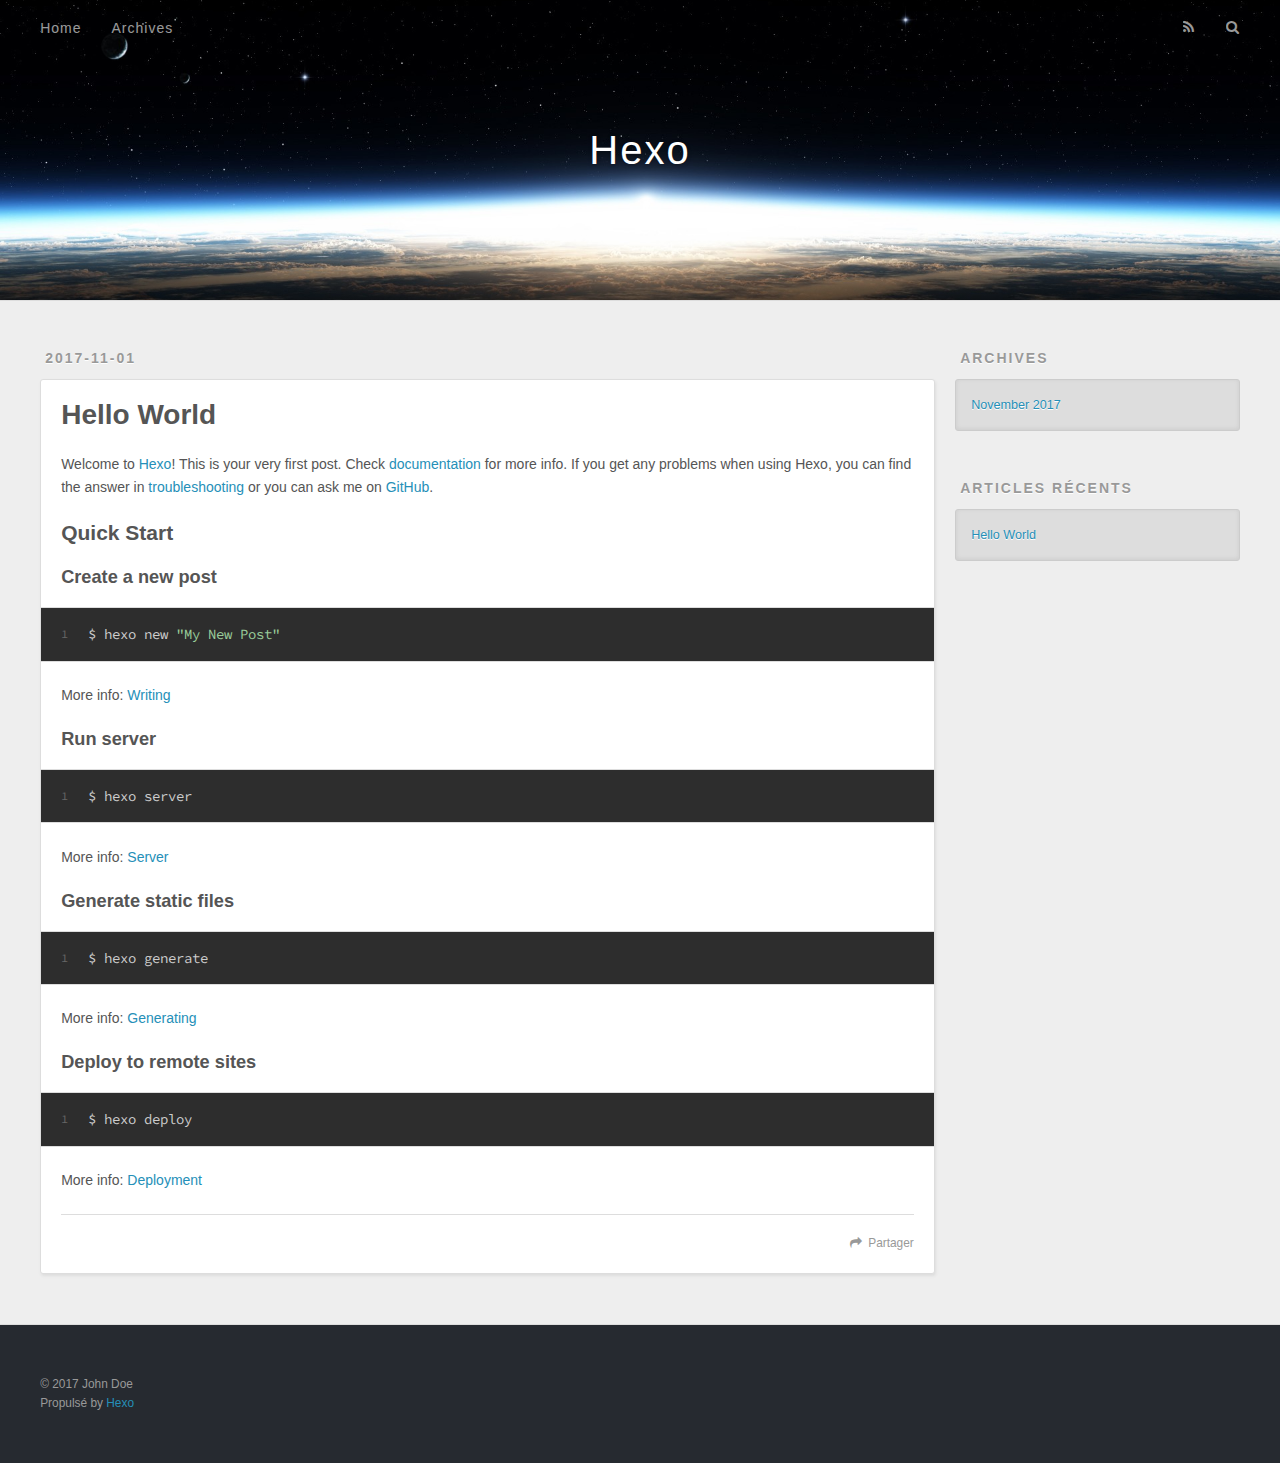
==== index.html @ 72b1c6d1 "Site updated: 2017-11-02 00:01:38" ====
<!DOCTYPE html>
<html>
<head>
  <meta charset="utf-8">
  
  <title>Hexo</title>
  <meta name="viewport" content="width=device-width, initial-scale=1, maximum-scale=1">
  <meta property="og:type" content="website">
<meta property="og:title" content="Hexo">
<meta property="og:url" content="http://yoursite.com/index.html">
<meta property="og:site_name" content="Hexo">
<meta name="twitter:card" content="summary">
<meta name="twitter:title" content="Hexo">
  
    <link rel="alternate" href="/atom.xml" title="Hexo" type="application/atom+xml">
  
  
    <link rel="icon" href="/favicon.png">
  
  
    <link href="//fonts.googleapis.com/css?family=Source+Code+Pro" rel="stylesheet" type="text/css">
  
  <link rel="stylesheet" href="/css/style.css">
  

</head>

<body>
  <div id="container">
    <div id="wrap">
      <header id="header">
  <div id="banner"></div>
  <div id="header-outer" class="outer">
    <div id="header-title" class="inner">
      <h1 id="logo-wrap">
        <a href="/" id="logo">Hexo</a>
      </h1>
      
    </div>
    <div id="header-inner" class="inner">
      <nav id="main-nav">
        <a id="main-nav-toggle" class="nav-icon"></a>
        
          <a class="main-nav-link" href="/">Home</a>
        
          <a class="main-nav-link" href="/archives">Archives</a>
        
      </nav>
      <nav id="sub-nav">
        
          <a id="nav-rss-link" class="nav-icon" href="/atom.xml" title="Flux RSS"></a>
        
        <a id="nav-search-btn" class="nav-icon" title="Rechercher"></a>
      </nav>
      <div id="search-form-wrap">
        <form action="//google.com/search" method="get" accept-charset="UTF-8" class="search-form"><input type="search" name="q" class="search-form-input" placeholder="Search"><button type="submit" class="search-form-submit">&#xF002;</button><input type="hidden" name="sitesearch" value="http://yoursite.com"></form>
      </div>
    </div>
  </div>
</header>
      <div class="outer">
        <section id="main">
  
    <article id="post-hello-world" class="article article-type-post" itemscope itemprop="blogPost">
  <div class="article-meta">
    <a href="/2017/11/01/hello-world/" class="article-date">
  <time datetime="2017-11-01T15:19:14.673Z" itemprop="datePublished">2017-11-01</time>
</a>
    
  </div>
  <div class="article-inner">
    
    
      <header class="article-header">
        
  
    <h1 itemprop="name">
      <a class="article-title" href="/2017/11/01/hello-world/">Hello World</a>
    </h1>
  

      </header>
    
    <div class="article-entry" itemprop="articleBody">
      
        <p>Welcome to <a href="https://hexo.io/" target="_blank" rel="external">Hexo</a>! This is your very first post. Check <a href="https://hexo.io/docs/" target="_blank" rel="external">documentation</a> for more info. If you get any problems when using Hexo, you can find the answer in <a href="https://hexo.io/docs/troubleshooting.html" target="_blank" rel="external">troubleshooting</a> or you can ask me on <a href="https://github.com/hexojs/hexo/issues" target="_blank" rel="external">GitHub</a>.</p>
<h2 id="Quick-Start"><a href="#Quick-Start" class="headerlink" title="Quick Start"></a>Quick Start</h2><h3 id="Create-a-new-post"><a href="#Create-a-new-post" class="headerlink" title="Create a new post"></a>Create a new post</h3><figure class="highlight bash"><table><tr><td class="gutter"><pre><div class="line">1</div></pre></td><td class="code"><pre><div class="line">$ hexo new <span class="string">"My New Post"</span></div></pre></td></tr></table></figure>
<p>More info: <a href="https://hexo.io/docs/writing.html" target="_blank" rel="external">Writing</a></p>
<h3 id="Run-server"><a href="#Run-server" class="headerlink" title="Run server"></a>Run server</h3><figure class="highlight bash"><table><tr><td class="gutter"><pre><div class="line">1</div></pre></td><td class="code"><pre><div class="line">$ hexo server</div></pre></td></tr></table></figure>
<p>More info: <a href="https://hexo.io/docs/server.html" target="_blank" rel="external">Server</a></p>
<h3 id="Generate-static-files"><a href="#Generate-static-files" class="headerlink" title="Generate static files"></a>Generate static files</h3><figure class="highlight bash"><table><tr><td class="gutter"><pre><div class="line">1</div></pre></td><td class="code"><pre><div class="line">$ hexo generate</div></pre></td></tr></table></figure>
<p>More info: <a href="https://hexo.io/docs/generating.html" target="_blank" rel="external">Generating</a></p>
<h3 id="Deploy-to-remote-sites"><a href="#Deploy-to-remote-sites" class="headerlink" title="Deploy to remote sites"></a>Deploy to remote sites</h3><figure class="highlight bash"><table><tr><td class="gutter"><pre><div class="line">1</div></pre></td><td class="code"><pre><div class="line">$ hexo deploy</div></pre></td></tr></table></figure>
<p>More info: <a href="https://hexo.io/docs/deployment.html" target="_blank" rel="external">Deployment</a></p>

      
    </div>
    <footer class="article-footer">
      <a data-url="http://yoursite.com/2017/11/01/hello-world/" data-id="cj9h86nfv0000ukm40b9js5mw" class="article-share-link">Partager</a>
      
      
    </footer>
  </div>
  
</article>


  

</section>
        
          <aside id="sidebar">
  
    

  
    

  
    
  
    
  <div class="widget-wrap">
    <h3 class="widget-title">Archives</h3>
    <div class="widget">
      <ul class="archive-list"><li class="archive-list-item"><a class="archive-list-link" href="/archives/2017/11/">November 2017</a></li></ul>
    </div>
  </div>


  
    
  <div class="widget-wrap">
    <h3 class="widget-title">Articles récents</h3>
    <div class="widget">
      <ul>
        
          <li>
            <a href="/2017/11/01/hello-world/">Hello World</a>
          </li>
        
      </ul>
    </div>
  </div>

  
</aside>
        
      </div>
      <footer id="footer">
  
  <div class="outer">
    <div id="footer-info" class="inner">
      &copy; 2017 John Doe<br>
      Propulsé by <a href="http://hexo.io/" target="_blank">Hexo</a>
    </div>
  </div>
</footer>
    </div>
    <nav id="mobile-nav">
  
    <a href="/" class="mobile-nav-link">Home</a>
  
    <a href="/archives" class="mobile-nav-link">Archives</a>
  
</nav>
    

<script src="//ajax.googleapis.com/ajax/libs/jquery/2.0.3/jquery.min.js"></script>


  <link rel="stylesheet" href="/fancybox/jquery.fancybox.css">
  <script src="/fancybox/jquery.fancybox.pack.js"></script>


<script src="/js/script.js"></script>

  </div>
</body>
</html>
---- css/style.css ----
body {
  width: 100%;
}
body:before,
body:after {
  content: "";
  display: table;
}
body:after {
  clear: both;
}
html,
body,
div,
span,
applet,
object,
iframe,
h1,
h2,
h3,
h4,
h5,
h6,
p,
blockquote,
pre,
a,
abbr,
acronym,
address,
big,
cite,
code,
del,
dfn,
em,
img,
ins,
kbd,
q,
s,
samp,
small,
strike,
strong,
sub,
sup,
tt,
var,
dl,
dt,
dd,
ol,
ul,
li,
fieldset,
form,
label,
legend,
table,
caption,
tbody,
tfoot,
thead,
tr,
th,
td {
  margin: 0;
  padding: 0;
  border: 0;
  outline: 0;
  font-weight: inherit;
  font-style: inherit;
  font-family: inherit;
  font-size: 100%;
  vertical-align: baseline;
}
body {
  line-height: 1;
  color: #000;
  background: #fff;
}
ol,
ul {
  list-style: none;
}
table {
  border-collapse: separate;
  border-spacing: 0;
  vertical-align: middle;
}
caption,
th,
td {
  text-align: left;
  font-weight: normal;
  vertical-align: middle;
}
a img {
  border: none;
}
input,
button {
  margin: 0;
  padding: 0;
}
input::-moz-focus-inner,
button::-moz-focus-inner {
  border: 0;
  padding: 0;
}
@font-face {
  font-family: FontAwesome;
  font-style: normal;
  font-weight: normal;
  src: url("fonts/fontawesome-webfont.eot?v=#4.0.3");
  src: url("fonts/fontawesome-webfont.eot?#iefix&v=#4.0.3") format("embedded-opentype"), url("fonts/fontawesome-webfont.woff?v=#4.0.3") format("woff"), url("fonts/fontawesome-webfont.ttf?v=#4.0.3") format("truetype"), url("fonts/fontawesome-webfont.svg#fontawesomeregular?v=#4.0.3") format("svg");
}
html,
body,
#container {
  height: 100%;
}
body {
  background: #eee;
  font: 14px "Helvetica Neue", Helvetica, Arial, sans-serif;
  -webkit-text-size-adjust: 100%;
}
.outer {
  max-width: 1220px;
  margin: 0 auto;
  padding: 0 20px;
}
.outer:before,
.outer:after {
  content: "";
  display: table;
}
.outer:after {
  clear: both;
}
.inner {
  display: inline;
  float: left;
  width: 98.33333333333333%;
  margin: 0 0.833333333333333%;
}
.left,
.alignleft {
  float: left;
}
.right,
.alignright {
  float: right;
}
.clear {
  clear: both;
}
#container {
  position: relative;
}
.mobile-nav-on {
  overflow: hidden;
}
#wrap {
  height: 100%;
  width: 100%;
  position: absolute;
  top: 0;
  left: 0;
  -webkit-transition: 0.2s ease-out;
  -moz-transition: 0.2s ease-out;
  -ms-transition: 0.2s ease-out;
  transition: 0.2s ease-out;
  z-index: 1;
  background: #eee;
}
.mobile-nav-on #wrap {
  left: 280px;
}
@media screen and (min-width: 768px) {
  #main {
    display: inline;
    float: left;
    width: 73.33333333333333%;
    margin: 0 0.833333333333333%;
  }
}
.article-date,
.article-category-link,
.archive-year,
.widget-title {
  text-decoration: none;
  text-transform: uppercase;
  letter-spacing: 2px;
  color: #999;
  margin-bottom: 1em;
  margin-left: 5px;
  line-height: 1em;
  text-shadow: 0 1px #fff;
  font-weight: bold;
}
.article-inner,
.archive-article-inner {
  background: #fff;
  -webkit-box-shadow: 1px 2px 3px #ddd;
  box-shadow: 1px 2px 3px #ddd;
  border: 1px solid #ddd;
  border-radius: 3px;
}
.article-entry h1,
.widget h1 {
  font-size: 2em;
}
.article-entry h2,
.widget h2 {
  font-size: 1.5em;
}
.article-entry h3,
.widget h3 {
  font-size: 1.3em;
}
.article-entry h4,
.widget h4 {
  font-size: 1.2em;
}
.article-entry h5,
.widget h5 {
  font-size: 1em;
}
.article-entry h6,
.widget h6 {
  font-size: 1em;
  color: #999;
}
.article-entry hr,
.widget hr {
  border: 1px dashed #ddd;
}
.article-entry strong,
.widget strong {
  font-weight: bold;
}
.article-entry em,
.widget em,
.article-entry cite,
.widget cite {
  font-style: italic;
}
.article-entry sup,
.widget sup,
.article-entry sub,
.widget sub {
  font-size: 0.75em;
  line-height: 0;
  position: relative;
  vertical-align: baseline;
}
.article-entry sup,
.widget sup {
  top: -0.5em;
}
.article-entry sub,
.widget sub {
  bottom: -0.2em;
}
.article-entry small,
.widget small {
  font-size: 0.85em;
}
.article-entry acronym,
.widget acronym,
.article-entry abbr,
.widget abbr {
  border-bottom: 1px dotted;
}
.article-entry ul,
.widget ul,
.article-entry ol,
.widget ol,
.article-entry dl,
.widget dl {
  margin: 0 20px;
  line-height: 1.6em;
}
.article-entry ul ul,
.widget ul ul,
.article-entry ol ul,
.widget ol ul,
.article-entry ul ol,
.widget ul ol,
.article-entry ol ol,
.widget ol ol {
  margin-top: 0;
  margin-bottom: 0;
}
.article-entry ul,
.widget ul {
  list-style: disc;
}
.article-entry ol,
.widget ol {
  list-style: decimal;
}
.article-entry dt,
.widget dt {
  font-weight: bold;
}
#header {
  height: 300px;
  position: relative;
  border-bottom: 1px solid #ddd;
}
#header:before,
#header:after {
  content: "";
  position: absolute;
  left: 0;
  right: 0;
  height: 40px;
}
#header:before {
  top: 0;
  background: -webkit-linear-gradient(rgba(0,0,0,0.2), transparent);
  background: -moz-linear-gradient(rgba(0,0,0,0.2), transparent);
  background: -ms-linear-gradient(rgba(0,0,0,0.2), transparent);
  background: linear-gradient(rgba(0,0,0,0.2), transparent);
}
#header:after {
  bottom: 0;
  background: -webkit-linear-gradient(transparent, rgba(0,0,0,0.2));
  background: -moz-linear-gradient(transparent, rgba(0,0,0,0.2));
  background: -ms-linear-gradient(transparent, rgba(0,0,0,0.2));
  background: linear-gradient(transparent, rgba(0,0,0,0.2));
}
#header-outer {
  height: 100%;
  position: relative;
}
#header-inner {
  position: relative;
  overflow: hidden;
}
#banner {
  position: absolute;
  top: 0;
  left: 0;
  width: 100%;
  height: 100%;
  background: url("images/banner.jpg") center #000;
  -webkit-background-size: cover;
  -moz-background-size: cover;
  background-size: cover;
  z-index: -1;
}
#header-title {
  text-align: center;
  height: 40px;
  position: absolute;
  top: 50%;
  left: 0;
  margin-top: -20px;
}
#logo,
#subtitle {
  text-decoration: none;
  color: #fff;
  font-weight: 300;
  text-shadow: 0 1px 4px rgba(0,0,0,0.3);
}
#logo {
  font-size: 40px;
  line-height: 40px;
  letter-spacing: 2px;
}
#subtitle {
  font-size: 16px;
  line-height: 16px;
  letter-spacing: 1px;
}
#subtitle-wrap {
  margin-top: 16px;
}
#main-nav {
  float: left;
  margin-left: -15px;
}
.nav-icon,
.main-nav-link {
  float: left;
  color: #fff;
  opacity: 0.6;
  text-decoration: none;
  text-shadow: 0 1px rgba(0,0,0,0.2);
  -webkit-transition: opacity 0.2s;
  -moz-transition: opacity 0.2s;
  -ms-transition: opacity 0.2s;
  transition: opacity 0.2s;
  display: block;
  padding: 20px 15px;
}
.nav-icon:hover,
.main-nav-link:hover {
  opacity: 1;
}
.nav-icon {
  font-family: FontAwesome;
  text-align: center;
  font-size: 14px;
  width: 14px;
  height: 14px;
  padding: 20px 15px;
  position: relative;
  cursor: pointer;
}
.main-nav-link {
  font-weight: 300;
  letter-spacing: 1px;
}
@media screen and (max-width: 479px) {
  .main-nav-link {
    display: none;
  }
}
#main-nav-toggle {
  display: none;
}
#main-nav-toggle:before {
  content: "\f0c9";
}
@media screen and (max-width: 479px) {
  #main-nav-toggle {
    display: block;
  }
}
#sub-nav {
  float: right;
  margin-right: -15px;
}
#nav-rss-link:before {
  content: "\f09e";
}
#nav-search-btn:before {
  content: "\f002";
}
#search-form-wrap {
  position: absolute;
  top: 15px;
  width: 150px;
  height: 30px;
  right: -150px;
  opacity: 0;
  -webkit-transition: 0.2s ease-out;
  -moz-transition: 0.2s ease-out;
  -ms-transition: 0.2s ease-out;
  transition: 0.2s ease-out;
}
#search-form-wrap.on {
  opacity: 1;
  right: 0;
}
@media screen and (max-width: 479px) {
  #search-form-wrap {
    width: 100%;
    right: -100%;
  }
}
.search-form {
  position: absolute;
  top: 0;
  left: 0;
  right: 0;
  background: #fff;
  padding: 5px 15px;
  border-radius: 15px;
  -webkit-box-shadow: 0 0 10px rgba(0,0,0,0.3);
  box-shadow: 0 0 10px rgba(0,0,0,0.3);
}
.search-form-input {
  border: none;
  background: none;
  color: #555;
  width: 100%;
  font: 13px "Helvetica Neue", Helvetica, Arial, sans-serif;
  outline: none;
}
.search-form-input::-webkit-search-results-decoration,
.search-form-input::-webkit-search-cancel-button {
  -webkit-appearance: none;
}
.search-form-submit {
  position: absolute;
  top: 50%;
  right: 10px;
  margin-top: -7px;
  font: 13px FontAwesome;
  border: none;
  background: none;
  color: #bbb;
  cursor: pointer;
}
.search-form-submit:hover,
.search-form-submit:focus {
  color: #777;
}
.article {
  margin: 50px 0;
}
.article-inner {
  overflow: hidden;
}
.article-meta:before,
.article-meta:after {
  content: "";
  display: table;
}
.article-meta:after {
  clear: both;
}
.article-date {
  float: left;
}
.article-category {
  float: left;
  line-height: 1em;
  color: #ccc;
  text-shadow: 0 1px #fff;
  margin-left: 8px;
}
.article-category:before {
  content: "\2022";
}
.article-category-link {
  margin: 0 12px 1em;
}
.article-header {
  padding: 20px 20px 0;
}
.article-title {
  text-decoration: none;
  font-size: 2em;
  font-weight: bold;
  color: #555;
  line-height: 1.1em;
  -webkit-transition: color 0.2s;
  -moz-transition: color 0.2s;
  -ms-transition: color 0.2s;
  transition: color 0.2s;
}
a.article-title:hover {
  color: #258fb8;
}
.article-entry {
  color: #555;
  padding: 0 20px;
}
.article-entry:before,
.article-entry:after {
  content: "";
  display: table;
}
.article-entry:after {
  clear: both;
}
.article-entry p,
.article-entry table {
  line-height: 1.6em;
  margin: 1.6em 0;
}
.article-entry h1,
.article-entry h2,
.article-entry h3,
.article-entry h4,
.article-entry h5,
.article-entry h6 {
  font-weight: bold;
}
.article-entry h1,
.article-entry h2,
.article-entry h3,
.article-entry h4,
.article-entry h5,
.article-entry h6 {
  line-height: 1.1em;
  margin: 1.1em 0;
}
.article-entry a {
  color: #258fb8;
  text-decoration: none;
}
.article-entry a:hover {
  text-decoration: underline;
}
.article-entry ul,
.article-entry ol,
.article-entry dl {
  margin-top: 1.6em;
  margin-bottom: 1.6em;
}
.article-entry img,
.article-entry video {
  max-width: 100%;
  height: auto;
  display: block;
  margin: auto;
}
.article-entry iframe {
  border: none;
}
.article-entry table {
  width: 100%;
  border-collapse: collapse;
  border-spacing: 0;
}
.article-entry th {
  font-weight: bold;
  border-bottom: 3px solid #ddd;
  padding-bottom: 0.5em;
}
.article-entry td {
  border-bottom: 1px solid #ddd;
  padding: 10px 0;
}
.article-entry blockquote {
  font-family: Georgia, "Times New Roman", serif;
  font-size: 1.4em;
  margin: 1.6em 20px;
  text-align: center;
}
.article-entry blockquote footer {
  font-size: 14px;
  margin: 1.6em 0;
  font-family: "Helvetica Neue", Helvetica, Arial, sans-serif;
}
.article-entry blockquote footer cite:before {
  content: "—";
  padding: 0 0.5em;
}
.article-entry .pullquote {
  text-align: left;
  width: 45%;
  margin: 0;
}
.article-entry .pullquote.left {
  margin-left: 0.5em;
  margin-right: 1em;
}
.article-entry .pullquote.right {
  margin-right: 0.5em;
  margin-left: 1em;
}
.article-entry .caption {
  color: #999;
  display: block;
  font-size: 0.9em;
  margin-top: 0.5em;
  position: relative;
  text-align: center;
}
.article-entry .video-container {
  position: relative;
  padding-top: 56.25%;
  height: 0;
  overflow: hidden;
}
.article-entry .video-container iframe,
.article-entry .video-container object,
.article-entry .video-container embed {
  position: absolute;
  top: 0;
  left: 0;
  width: 100%;
  height: 100%;
  margin-top: 0;
}
.article-more-link a {
  display: inline-block;
  line-height: 1em;
  padding: 6px 15px;
  border-radius: 15px;
  background: #eee;
  color: #999;
  text-shadow: 0 1px #fff;
  text-decoration: none;
}
.article-more-link a:hover {
  background: #258fb8;
  color: #fff;
  text-decoration: none;
  text-shadow: 0 1px #1e7293;
}
.article-footer {
  font-size: 0.85em;
  line-height: 1.6em;
  border-top: 1px solid #ddd;
  padding-top: 1.6em;
  margin: 0 20px 20px;
}
.article-footer:before,
.article-footer:after {
  content: "";
  display: table;
}
.article-footer:after {
  clear: both;
}
.article-footer a {
  color: #999;
  text-decoration: none;
}
.article-footer a:hover {
  color: #555;
}
.article-tag-list-item {
  float: left;
  margin-right: 10px;
}
.article-tag-list-link:before {
  content: "#";
}
.article-comment-link {
  float: right;
}
.article-comment-link:before {
  content: "\f075";
  font-family: FontAwesome;
  padding-right: 8px;
}
.article-share-link {
  cursor: pointer;
  float: right;
  margin-left: 20px;
}
.article-share-link:before {
  content: "\f064";
  font-family: FontAwesome;
  padding-right: 6px;
}
#article-nav {
  position: relative;
}
#article-nav:before,
#article-nav:after {
  content: "";
  display: table;
}
#article-nav:after {
  clear: both;
}
@media screen and (min-width: 768px) {
  #article-nav {
    margin: 50px 0;
  }
  #article-nav:before {
    width: 8px;
    height: 8px;
    position: absolute;
    top: 50%;
    left: 50%;
    margin-top: -4px;
    margin-left: -4px;
    content: "";
    border-radius: 50%;
    background: #ddd;
    -webkit-box-shadow: 0 1px 2px #fff;
    box-shadow: 0 1px 2px #fff;
  }
}
.article-nav-link-wrap {
  text-decoration: none;
  text-shadow: 0 1px #fff;
  color: #999;
  -webkit-box-sizing: border-box;
  -moz-box-sizing: border-box;
  box-sizing: border-box;
  margin-top: 50px;
  text-align: center;
  display: block;
}
.article-nav-link-wrap:hover {
  color: #555;
}
@media screen and (min-width: 768px) {
  .article-nav-link-wrap {
    width: 50%;
    margin-top: 0;
  }
}
@media screen and (min-width: 768px) {
  #article-nav-newer {
    float: left;
    text-align: right;
    padding-right: 20px;
  }
}
@media screen and (min-width: 768px) {
  #article-nav-older {
    float: right;
    text-align: left;
    padding-left: 20px;
  }
}
.article-nav-caption {
  text-transform: uppercase;
  letter-spacing: 2px;
  color: #ddd;
  line-height: 1em;
  font-weight: bold;
}
#article-nav-newer .article-nav-caption {
  margin-right: -2px;
}
.article-nav-title {
  font-size: 0.85em;
  line-height: 1.6em;
  margin-top: 0.5em;
}
.article-share-box {
  position: absolute;
  display: none;
  background: #fff;
  -webkit-box-shadow: 1px 2px 10px rgba(0,0,0,0.2);
  box-shadow: 1px 2px 10px rgba(0,0,0,0.2);
  border-radius: 3px;
  margin-left: -145px;
  overflow: hidden;
  z-index: 1;
}
.article-share-box.on {
  display: block;
}
.article-share-input {
  width: 100%;
  background: none;
  -webkit-box-sizing: border-box;
  -moz-box-sizing: border-box;
  box-sizing: border-box;
  font: 14px "Helvetica Neue", Helvetica, Arial, sans-serif;
  padding: 0 15px;
  color: #555;
  outline: none;
  border: 1px solid #ddd;
  border-radius: 3px 3px 0 0;
  height: 36px;
  line-height: 36px;
}
.article-share-links {
  background: #eee;
}
.article-share-links:before,
.article-share-links:after {
  content: "";
  display: table;
}
.article-share-links:after {
  clear: both;
}
.article-share-twitter,
.article-share-facebook,
.article-share-pinterest,
.article-share-google {
  width: 50px;
  height: 36px;
  display: block;
  float: left;
  position: relative;
  color: #999;
  text-shadow: 0 1px #fff;
}
.article-share-twitter:before,
.article-share-facebook:before,
.article-share-pinterest:before,
.article-share-google:before {
  font-size: 20px;
  font-family: FontAwesome;
  width: 20px;
  height: 20px;
  position: absolute;
  top: 50%;
  left: 50%;
  margin-top: -10px;
  margin-left: -10px;
  text-align: center;
}
.article-share-twitter:hover,
.article-share-facebook:hover,
.article-share-pinterest:hover,
.article-share-google:hover {
  color: #fff;
}
.article-share-twitter:before {
  content: "\f099";
}
.article-share-twitter:hover {
  background: #00aced;
  text-shadow: 0 1px #008abe;
}
.article-share-facebook:before {
  content: "\f09a";
}
.article-share-facebook:hover {
  background: #3b5998;
  text-shadow: 0 1px #2f477a;
}
.article-share-pinterest:before {
  content: "\f0d2";
}
.article-share-pinterest:hover {
  background: #cb2027;
  text-shadow: 0 1px #a21a1f;
}
.article-share-google:before {
  content: "\f0d5";
}
.article-share-google:hover {
  background: #dd4b39;
  text-shadow: 0 1px #be3221;
}
.article-gallery {
  background: #000;
  position: relative;
}
.article-gallery-photos {
  position: relative;
  overflow: hidden;
}
.article-gallery-img {
  display: none;
  max-width: 100%;
}
.article-gallery-img:first-child {
  display: block;
}
.article-gallery-img.loaded {
  position: absolute;
  display: block;
}
.article-gallery-img img {
  display: block;
  max-width: 100%;
  margin: 0 auto;
}
#comments {
  background: #fff;
  -webkit-box-shadow: 1px 2px 3px #ddd;
  box-shadow: 1px 2px 3px #ddd;
  padding: 20px;
  border: 1px solid #ddd;
  border-radius: 3px;
  margin: 50px 0;
}
#comments a {
  color: #258fb8;
}
.archives-wrap {
  margin: 50px 0;
}
.archives:before,
.archives:after {
  content: "";
  display: table;
}
.archives:after {
  clear: both;
}
.archive-year-wrap {
  margin-bottom: 1em;
}
.archives {
  -webkit-column-gap: 10px;
  -moz-column-gap: 10px;
  column-gap: 10px;
}
@media screen and (min-width: 480px) and (max-width: 767px) {
  .archives {
    -webkit-column-count: 2;
    -moz-column-count: 2;
    column-count: 2;
  }
}
@media screen and (min-width: 768px) {
  .archives {
    -webkit-column-count: 3;
    -moz-column-count: 3;
    column-count: 3;
  }
}
.archive-article {
  -webkit-column-break-inside: avoid;
  page-break-inside: avoid;
  overflow: hidden;
  break-inside: avoid-column;
}
.archive-article-inner {
  padding: 10px;
  margin-bottom: 15px;
}
.archive-article-title {
  text-decoration: none;
  font-weight: bold;
  color: #555;
  -webkit-transition: color 0.2s;
  -moz-transition: color 0.2s;
  -ms-transition: color 0.2s;
  transition: color 0.2s;
  line-height: 1.6em;
}
.archive-article-title:hover {
  color: #258fb8;
}
.archive-article-footer {
  margin-top: 1em;
}
.archive-article-date {
  color: #999;
  text-decoration: none;
  font-size: 0.85em;
  line-height: 1em;
  margin-bottom: 0.5em;
  display: block;
}
#page-nav {
  margin: 50px auto;
  background: #fff;
  -webkit-box-shadow: 1px 2px 3px #ddd;
  box-shadow: 1px 2px 3px #ddd;
  border: 1px solid #ddd;
  border-radius: 3px;
  text-align: center;
  color: #999;
  overflow: hidden;
}
#page-nav:before,
#page-nav:after {
  content: "";
  display: table;
}
#page-nav:after {
  clear: both;
}
#page-nav a,
#page-nav span {
  padding: 10px 20px;
  line-height: 1;
  height: 2ex;
}
#page-nav a {
  color: #999;
  text-decoration: none;
}
#page-nav a:hover {
  background: #999;
  color: #fff;
}
#page-nav .prev {
  float: left;
}
#page-nav .next {
  float: right;
}
#page-nav .page-number {
  display: inline-block;
}
@media screen and (max-width: 479px) {
  #page-nav .page-number {
    display: none;
  }
}
#page-nav .current {
  color: #555;
  font-weight: bold;
}
#page-nav .space {
  color: #ddd;
}
#footer {
  background: #262a30;
  padding: 50px 0;
  border-top: 1px solid #ddd;
  color: #999;
}
#footer a {
  color: #258fb8;
  text-decoration: none;
}
#footer a:hover {
  text-decoration: underline;
}
#footer-info {
  line-height: 1.6em;
  font-size: 0.85em;
}
.article-entry pre,
.article-entry .highlight {
  background: #2d2d2d;
  margin: 0 -20px;
  padding: 15px 20px;
  border-style: solid;
  border-color: #ddd;
  border-width: 1px 0;
  overflow: auto;
  color: #ccc;
  line-height: 22.400000000000002px;
}
.article-entry .highlight .gutter pre,
.article-entry .gist .gist-file .gist-data .line-numbers {
  color: #666;
  font-size: 0.85em;
}
.article-entry pre,
.article-entry code {
  font-family: "Source Code Pro", Consolas, Monaco, Menlo, Consolas, monospace;
}
.article-entry code {
  background: #eee;
  text-shadow: 0 1px #fff;
  padding: 0 0.3em;
}
.article-entry pre code {
  background: none;
  text-shadow: none;
  padding: 0;
}
.article-entry .highlight pre {
  border: none;
  margin: 0;
  padding: 0;
}
.article-entry .highlight table {
  margin: 0;
  width: auto;
}
.article-entry .highlight td {
  border: none;
  padding: 0;
}
.article-entry .highlight figcaption {
  font-size: 0.85em;
  color: #999;
  line-height: 1em;
  margin-bottom: 1em;
}
.article-entry .highlight figcaption:before,
.article-entry .highlight figcaption:after {
  content: "";
  display: table;
}
.article-entry .highlight figcaption:after {
  clear: both;
}
.article-entry .highlight figcaption a {
  float: right;
}
.article-entry .highlight .gutter pre {
  text-align: right;
  padding-right: 20px;
}
.article-entry .highlight .line {
  height: 22.400000000000002px;
}
.article-entry .highlight .line.marked {
  background: #515151;
}
.article-entry .gist {
  margin: 0 -20px;
  border-style: solid;
  border-color: #ddd;
  border-width: 1px 0;
  background: #2d2d2d;
  padding: 15px 20px 15px 0;
}
.article-entry .gist .gist-file {
  border: none;
  font-family: "Source Code Pro", Consolas, Monaco, Menlo, Consolas, monospace;
  margin: 0;
}
.article-entry .gist .gist-file .gist-data {
  background: none;
  border: none;
}
.article-entry .gist .gist-file .gist-data .line-numbers {
  background: none;
  border: none;
  padding: 0 20px 0 0;
}
.article-entry .gist .gist-file .gist-data .line-data {
  padding: 0 !important;
}
.article-entry .gist .gist-file .highlight {
  margin: 0;
  padding: 0;
  border: none;
}
.article-entry .gist .gist-file .gist-meta {
  background: #2d2d2d;
  color: #999;
  font: 0.85em "Helvetica Neue", Helvetica, Arial, sans-serif;
  text-shadow: 0 0;
  padding: 0;
  margin-top: 1em;
  margin-left: 20px;
}
.article-entry .gist .gist-file .gist-meta a {
  color: #258fb8;
  font-weight: normal;
}
.article-entry .gist .gist-file .gist-meta a:hover {
  text-decoration: underline;
}
pre .comment,
pre .title {
  color: #999;
}
pre .variable,
pre .attribute,
pre .tag,
pre .regexp,
pre .ruby .constant,
pre .xml .tag .title,
pre .xml .pi,
pre .xml .doctype,
pre .html .doctype,
pre .css .id,
pre .css .class,
pre .css .pseudo {
  color: #f2777a;
}
pre .number,
pre .preprocessor,
pre .built_in,
pre .literal,
pre .params,
pre .constant {
  color: #f99157;
}
pre .class,
pre .ruby .class .title,
pre .css .rules .attribute {
  color: #9c9;
}
pre .string,
pre .value,
pre .inheritance,
pre .header,
pre .ruby .symbol,
pre .xml .cdata {
  color: #9c9;
}
pre .css .hexcolor {
  color: #6cc;
}
pre .function,
pre .python .decorator,
pre .python .title,
pre .ruby .function .title,
pre .ruby .title .keyword,
pre .perl .sub,
pre .javascript .title,
pre .coffeescript .title {
  color: #69c;
}
pre .keyword,
pre .javascript .function {
  color: #c9c;
}
@media screen and (max-width: 479px) {
  #mobile-nav {
    position: absolute;
    top: 0;
    left: 0;
    width: 280px;
    height: 100%;
    background: #191919;
    border-right: 1px solid #fff;
  }
}
@media screen and (max-width: 479px) {
  .mobile-nav-link {
    display: block;
    color: #999;
    text-decoration: none;
    padding: 15px 20px;
    font-weight: bold;
  }
  .mobile-nav-link:hover {
    color: #fff;
  }
}
@media screen and (min-width: 768px) {
  #sidebar {
    display: inline;
    float: left;
    width: 23.333333333333332%;
    margin: 0 0.833333333333333%;
  }
}
.widget-wrap {
  margin: 50px 0;
}
.widget {
  color: #777;
  text-shadow: 0 1px #fff;
  background: #ddd;
  -webkit-box-shadow: 0 -1px 4px #ccc inset;
  box-shadow: 0 -1px 4px #ccc inset;
  border: 1px solid #ccc;
  padding: 15px;
  border-radius: 3px;
}
.widget a {
  color: #258fb8;
  text-decoration: none;
}
.widget a:hover {
  text-decoration: underline;
}
.widget ul ul,
.widget ol ul,
.widget dl ul,
.widget ul ol,
.widget ol ol,
.widget dl ol,
.widget ul dl,
.widget ol dl,
.widget dl dl {
  margin-left: 15px;
  list-style: disc;
}
.widget {
  line-height: 1.6em;
  word-wrap: break-word;
  font-size: 0.9em;
}
.widget ul,
.widget ol {
  list-style: none;
  margin: 0;
}
.widget ul ul,
.widget ol ul,
.widget ul ol,
.widget ol ol {
  margin: 0 20px;
}
.widget ul ul,
.widget ol ul {
  list-style: disc;
}
.widget ul ol,
.widget ol ol {
  list-style: decimal;
}
.category-list-count,
.tag-list-count,
.archive-list-count {
  padding-left: 5px;
  color: #999;
  font-size: 0.85em;
}
.category-list-count:before,
.tag-list-count:before,
.archive-list-count:before {
  content: "(";
}
.category-list-count:after,
.tag-list-count:after,
.archive-list-count:after {
  content: ")";
}
.tagcloud a {
  margin-right: 5px;
  display: inline-block;
}
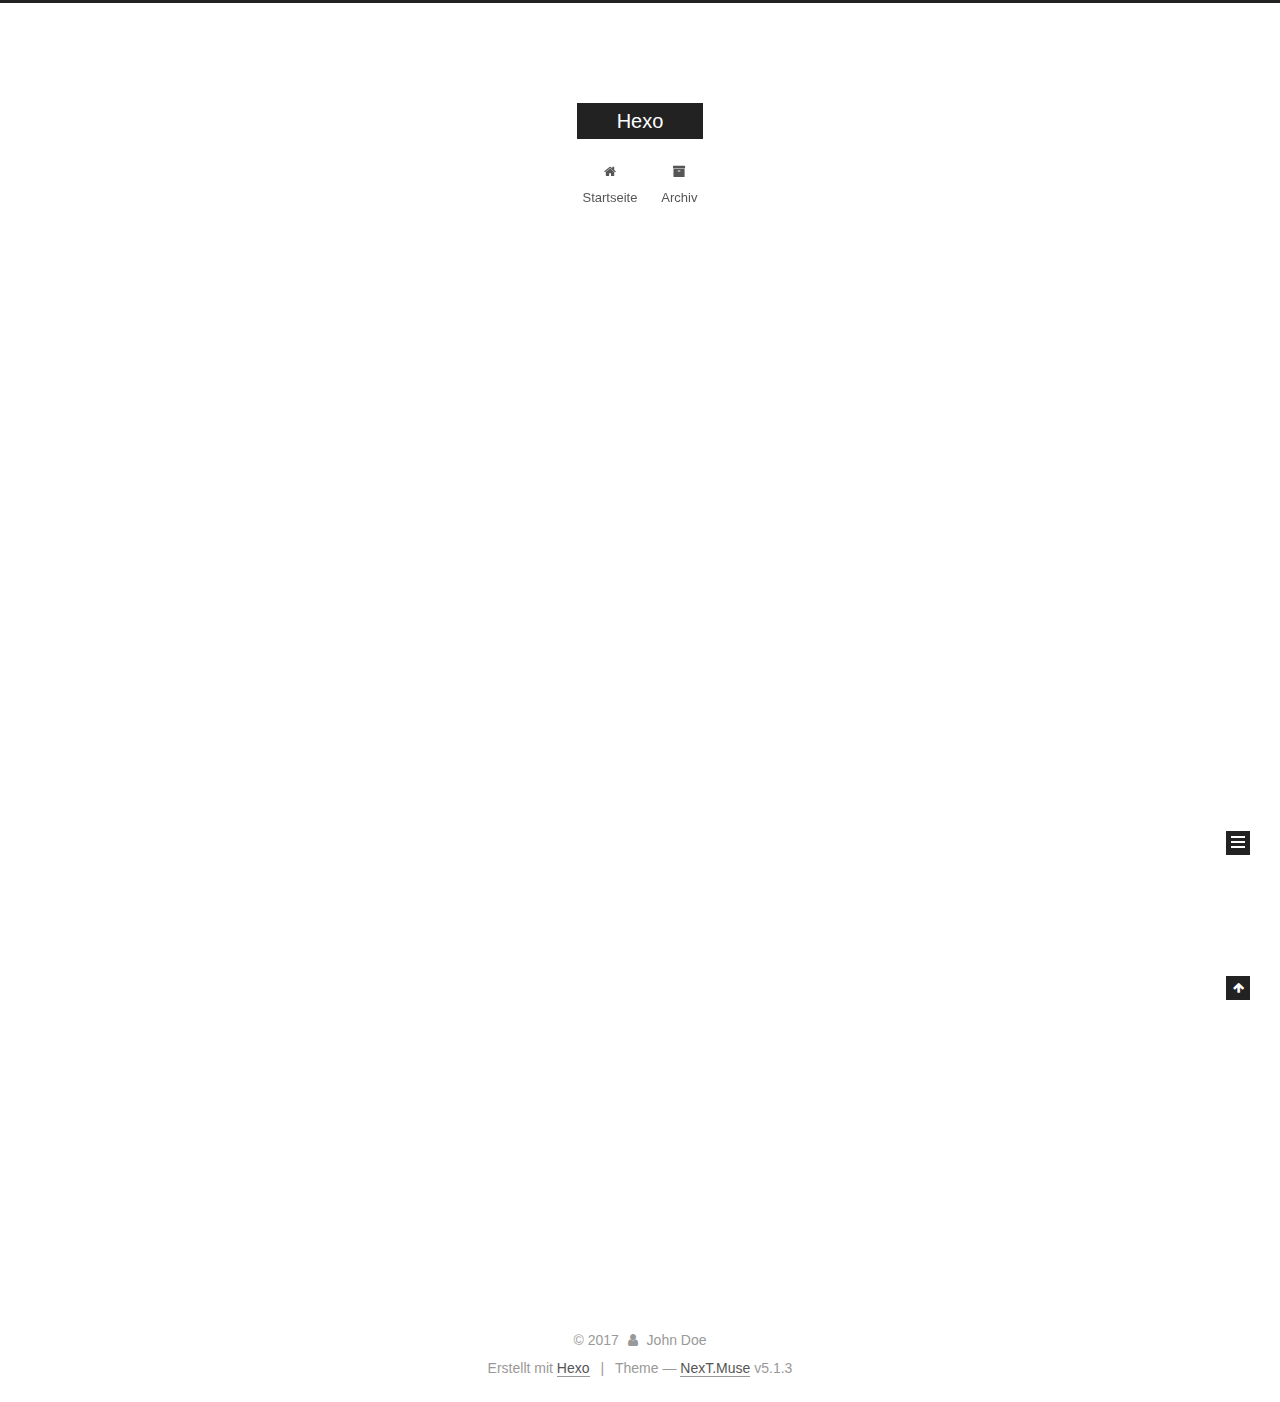
==== commit e78076ab: "Site updated: 2017-11-02 00:09:58" ====
--- a/index.html
+++ b/index.html
@@ -1,89 +1,305 @@
 <!DOCTYPE html>
-<html>
+
+
+
+  
+
+
+<html class="theme-next muse use-motion" lang="">
 <head>
-  <meta charset="utf-8">
-  
-  <title>Hexo</title>
-  <meta name="viewport" content="width=device-width, initial-scale=1, maximum-scale=1">
-  <meta property="og:type" content="website">
+  <meta charset="UTF-8"/>
+<meta http-equiv="X-UA-Compatible" content="IE=edge" />
+<meta name="viewport" content="width=device-width, initial-scale=1, maximum-scale=1"/>
+<meta name="theme-color" content="#222">
+
+
+
+
+
+
+
+
+
+<meta http-equiv="Cache-Control" content="no-transform" />
+<meta http-equiv="Cache-Control" content="no-siteapp" />
+
+
+
+
+
+
+
+
+
+
+
+
+
+
+
+
+  
+  
+  <link href="/lib/fancybox/source/jquery.fancybox.css?v=2.1.5" rel="stylesheet" type="text/css" />
+
+
+
+
+
+
+
+<link href="/lib/font-awesome/css/font-awesome.min.css?v=4.6.2" rel="stylesheet" type="text/css" />
+
+<link href="/css/main.css?v=5.1.3" rel="stylesheet" type="text/css" />
+
+
+  <link rel="apple-touch-icon" sizes="180x180" href="/images/apple-touch-icon-next.png?v=5.1.3">
+
+
+  <link rel="icon" type="image/png" sizes="32x32" href="/images/favicon-32x32-next.png?v=5.1.3">
+
+
+  <link rel="icon" type="image/png" sizes="16x16" href="/images/favicon-16x16-next.png?v=5.1.3">
+
+
+  <link rel="mask-icon" href="/images/logo.svg?v=5.1.3" color="#222">
+
+
+
+
+
+  <meta name="keywords" content="Hexo, NexT" />
+
+
+
+
+
+
+
+
+
+
+<meta property="og:type" content="website">
 <meta property="og:title" content="Hexo">
 <meta property="og:url" content="http://yoursite.com/index.html">
 <meta property="og:site_name" content="Hexo">
 <meta name="twitter:card" content="summary">
 <meta name="twitter:title" content="Hexo">
-  
-    <link rel="alternate" href="/atom.xml" title="Hexo" type="application/atom+xml">
-  
-  
-    <link rel="icon" href="/favicon.png">
-  
-  
-    <link href="//fonts.googleapis.com/css?family=Source+Code+Pro" rel="stylesheet" type="text/css">
-  
-  <link rel="stylesheet" href="/css/style.css">
-  
+
+
+
+<script type="text/javascript" id="hexo.configurations">
+  var NexT = window.NexT || {};
+  var CONFIG = {
+    root: '/',
+    scheme: 'Muse',
+    version: '5.1.3',
+    sidebar: {"position":"left","display":"post","offset":12,"b2t":false,"scrollpercent":false,"onmobile":false},
+    fancybox: true,
+    tabs: true,
+    motion: {"enable":true,"async":false,"transition":{"post_block":"fadeIn","post_header":"slideDownIn","post_body":"slideDownIn","coll_header":"slideLeftIn","sidebar":"slideUpIn"}},
+    duoshuo: {
+      userId: '0',
+      author: 'Author'
+    },
+    algolia: {
+      applicationID: '',
+      apiKey: '',
+      indexName: '',
+      hits: {"per_page":10},
+      labels: {"input_placeholder":"Search for Posts","hits_empty":"We didn't find any results for the search: ${query}","hits_stats":"${hits} results found in ${time} ms"}
+    }
+  };
+</script>
+
+
+
+  <link rel="canonical" href="http://yoursite.com/"/>
+
+
+
+
+
+  <title>Hexo</title>
+  
+
+
+
+
+
+
+
 
 </head>
 
-<body>
-  <div id="container">
-    <div id="wrap">
-      <header id="header">
-  <div id="banner"></div>
-  <div id="header-outer" class="outer">
-    <div id="header-title" class="inner">
-      <h1 id="logo-wrap">
-        <a href="/" id="logo">Hexo</a>
-      </h1>
-      
+<body itemscope itemtype="http://schema.org/WebPage" lang="">
+
+  
+  
+    
+  
+
+  <div class="container sidebar-position-left 
+  page-home">
+    <div class="headband"></div>
+
+    <header id="header" class="header" itemscope itemtype="http://schema.org/WPHeader">
+      <div class="header-inner"><div class="site-brand-wrapper">
+  <div class="site-meta ">
+    
+
+    <div class="custom-logo-site-title">
+      <a href="/"  class="brand" rel="start">
+        <span class="logo-line-before"><i></i></span>
+        <span class="site-title">Hexo</span>
+        <span class="logo-line-after"><i></i></span>
+      </a>
     </div>
-    <div id="header-inner" class="inner">
-      <nav id="main-nav">
-        <a id="main-nav-toggle" class="nav-icon"></a>
-        
-          <a class="main-nav-link" href="/">Home</a>
-        
-          <a class="main-nav-link" href="/archives">Archives</a>
-        
-      </nav>
-      <nav id="sub-nav">
-        
-          <a id="nav-rss-link" class="nav-icon" href="/atom.xml" title="Flux RSS"></a>
-        
-        <a id="nav-search-btn" class="nav-icon" title="Rechercher"></a>
-      </nav>
-      <div id="search-form-wrap">
-        <form action="//google.com/search" method="get" accept-charset="UTF-8" class="search-form"><input type="search" name="q" class="search-form-input" placeholder="Search"><button type="submit" class="search-form-submit">&#xF002;</button><input type="hidden" name="sitesearch" value="http://yoursite.com"></form>
-      </div>
-    </div>
+      
+        <p class="site-subtitle"></p>
+      
   </div>
-</header>
-      <div class="outer">
-        <section id="main">
-  
-    <article id="post-hello-world" class="article article-type-post" itemscope itemprop="blogPost">
-  <div class="article-meta">
-    <a href="/2017/11/01/hello-world/" class="article-date">
-  <time datetime="2017-11-01T15:19:14.673Z" itemprop="datePublished">2017-11-01</time>
-</a>
-    
+
+  <div class="site-nav-toggle">
+    <button>
+      <span class="btn-bar"></span>
+      <span class="btn-bar"></span>
+      <span class="btn-bar"></span>
+    </button>
   </div>
-  <div class="article-inner">
-    
-    
-      <header class="article-header">
-        
-  
-    <h1 itemprop="name">
-      <a class="article-title" href="/2017/11/01/hello-world/">Hello World</a>
-    </h1>
-  
-
+</div>
+
+<nav class="site-nav">
+  
+
+  
+    <ul id="menu" class="menu">
+      
+        
+        <li class="menu-item menu-item-home">
+          <a href="/" rel="section">
+            
+              <i class="menu-item-icon fa fa-fw fa-home"></i> <br />
+            
+            Startseite
+          </a>
+        </li>
+      
+        
+        <li class="menu-item menu-item-archives">
+          <a href="/archives/" rel="section">
+            
+              <i class="menu-item-icon fa fa-fw fa-archive"></i> <br />
+            
+            Archiv
+          </a>
+        </li>
+      
+
+      
+    </ul>
+  
+
+  
+</nav>
+
+
+
+ </div>
+    </header>
+
+    <main id="main" class="main">
+      <div class="main-inner">
+        <div class="content-wrap">
+          <div id="content" class="content">
+            
+  <section id="posts" class="posts-expand">
+    
+      
+
+  
+
+  
+  
+  
+
+  <article class="post post-type-normal" itemscope itemtype="http://schema.org/Article">
+  
+  
+  
+  <div class="post-block">
+    <link itemprop="mainEntityOfPage" href="http://yoursite.com/2017/11/01/hello-world/">
+
+    <span hidden itemprop="author" itemscope itemtype="http://schema.org/Person">
+      <meta itemprop="name" content="John Doe">
+      <meta itemprop="description" content="">
+      <meta itemprop="image" content="/images/avatar.gif">
+    </span>
+
+    <span hidden itemprop="publisher" itemscope itemtype="http://schema.org/Organization">
+      <meta itemprop="name" content="Hexo">
+    </span>
+
+    
+      <header class="post-header">
+
+        
+        
+          <h1 class="post-title" itemprop="name headline">
+                
+                <a class="post-title-link" href="/2017/11/01/hello-world/" itemprop="url">Hello World</a></h1>
+        
+
+        <div class="post-meta">
+          <span class="post-time">
+            
+              <span class="post-meta-item-icon">
+                <i class="fa fa-calendar-o"></i>
+              </span>
+              
+                <span class="post-meta-item-text">Veröffentlicht am</span>
+              
+              <time title="Post created" itemprop="dateCreated datePublished" datetime="2017-11-01T23:19:14+08:00">
+                2017-11-01
+              </time>
+            
+
+            
+
+            
+          </span>
+
+          
+
+          
+            
+          
+
+          
+          
+
+          
+
+          
+
+          
+
+        </div>
       </header>
     
-    <div class="article-entry" itemprop="articleBody">
-      
-        <p>Welcome to <a href="https://hexo.io/" target="_blank" rel="external">Hexo</a>! This is your very first post. Check <a href="https://hexo.io/docs/" target="_blank" rel="external">documentation</a> for more info. If you get any problems when using Hexo, you can find the answer in <a href="https://hexo.io/docs/troubleshooting.html" target="_blank" rel="external">troubleshooting</a> or you can ask me on <a href="https://github.com/hexojs/hexo/issues" target="_blank" rel="external">GitHub</a>.</p>
+
+    
+    
+    
+    <div class="post-body" itemprop="articleBody">
+
+      
+      
+
+      
+        
+          
+            <p>Welcome to <a href="https://hexo.io/" target="_blank" rel="external">Hexo</a>! This is your very first post. Check <a href="https://hexo.io/docs/" target="_blank" rel="external">documentation</a> for more info. If you get any problems when using Hexo, you can find the answer in <a href="https://hexo.io/docs/troubleshooting.html" target="_blank" rel="external">troubleshooting</a> or you can ask me on <a href="https://github.com/hexojs/hexo/issues" target="_blank" rel="external">GitHub</a>.</p>
 <h2 id="Quick-Start"><a href="#Quick-Start" class="headerlink" title="Quick Start"></a>Quick Start</h2><h3 id="Create-a-new-post"><a href="#Create-a-new-post" class="headerlink" title="Create a new post"></a>Create a new post</h3><figure class="highlight bash"><table><tr><td class="gutter"><pre><div class="line">1</div></pre></td><td class="code"><pre><div class="line">$ hexo new <span class="string">"My New Post"</span></div></pre></td></tr></table></figure>
 <p>More info: <a href="https://hexo.io/docs/writing.html" target="_blank" rel="external">Writing</a></p>
 <h3 id="Run-server"><a href="#Run-server" class="headerlink" title="Run server"></a>Run server</h3><figure class="highlight bash"><table><tr><td class="gutter"><pre><div class="line">1</div></pre></td><td class="code"><pre><div class="line">$ hexo server</div></pre></td></tr></table></figure>
@@ -93,88 +309,307 @@
 <h3 id="Deploy-to-remote-sites"><a href="#Deploy-to-remote-sites" class="headerlink" title="Deploy to remote sites"></a>Deploy to remote sites</h3><figure class="highlight bash"><table><tr><td class="gutter"><pre><div class="line">1</div></pre></td><td class="code"><pre><div class="line">$ hexo deploy</div></pre></td></tr></table></figure>
 <p>More info: <a href="https://hexo.io/docs/deployment.html" target="_blank" rel="external">Deployment</a></p>
 
+          
+        
       
     </div>
-    <footer class="article-footer">
-      <a data-url="http://yoursite.com/2017/11/01/hello-world/" data-id="cj9h86nfv0000ukm40b9js5mw" class="article-share-link">Partager</a>
-      
+    
+    
+    
+
+    
+
+    
+
+    
+
+    <footer class="post-footer">
+      
+
+      
+
+      
+
+      
+      
+        <div class="post-eof"></div>
       
     </footer>
   </div>
   
-</article>
-
-
-  
-
-</section>
-        
-          <aside id="sidebar">
-  
-    
-
-  
-    
-
-  
-    
-  
-    
-  <div class="widget-wrap">
-    <h3 class="widget-title">Archives</h3>
-    <div class="widget">
-      <ul class="archive-list"><li class="archive-list-item"><a class="archive-list-link" href="/archives/2017/11/">November 2017</a></li></ul>
+  
+  
+  </article>
+
+
+    
+  </section>
+
+  
+
+
+          </div>
+          
+
+
+          
+
+        </div>
+        
+          
+  
+  <div class="sidebar-toggle">
+    <div class="sidebar-toggle-line-wrap">
+      <span class="sidebar-toggle-line sidebar-toggle-line-first"></span>
+      <span class="sidebar-toggle-line sidebar-toggle-line-middle"></span>
+      <span class="sidebar-toggle-line sidebar-toggle-line-last"></span>
     </div>
   </div>
 
-
-  
-    
-  <div class="widget-wrap">
-    <h3 class="widget-title">Articles récents</h3>
-    <div class="widget">
-      <ul>
-        
-          <li>
-            <a href="/2017/11/01/hello-world/">Hello World</a>
-          </li>
-        
-      </ul>
+  <aside id="sidebar" class="sidebar">
+    
+    <div class="sidebar-inner">
+
+      
+
+      
+
+      <section class="site-overview-wrap sidebar-panel sidebar-panel-active">
+        <div class="site-overview">
+          <div class="site-author motion-element" itemprop="author" itemscope itemtype="http://schema.org/Person">
+            
+              <p class="site-author-name" itemprop="name">John Doe</p>
+              <p class="site-description motion-element" itemprop="description"></p>
+          </div>
+
+          <nav class="site-state motion-element">
+
+            
+              <div class="site-state-item site-state-posts">
+              
+                <a href="/archives/">
+              
+                  <span class="site-state-item-count">1</span>
+                  <span class="site-state-item-name">Artikel</span>
+                </a>
+              </div>
+            
+
+            
+
+            
+
+          </nav>
+
+          
+
+          <div class="links-of-author motion-element">
+            
+          </div>
+
+          
+          
+
+          
+          
+
+          
+
+        </div>
+      </section>
+
+      
+
+      
+
     </div>
+  </aside>
+
+
+        
+      </div>
+    </main>
+
+    <footer id="footer" class="footer">
+      <div class="footer-inner">
+        <div class="copyright">&copy; <span itemprop="copyrightYear">2017</span>
+  <span class="with-love">
+    <i class="fa fa-user"></i>
+  </span>
+  <span class="author" itemprop="copyrightHolder">John Doe</span>
+
+  
+</div>
+
+
+  <div class="powered-by">Erstellt mit  <a class="theme-link" target="_blank" href="https://hexo.io">Hexo</a></div>
+
+
+
+  <span class="post-meta-divider">|</span>
+
+
+
+  <div class="theme-info">Theme &mdash; <a class="theme-link" target="_blank" href="https://github.com/iissnan/hexo-theme-next">NexT.Muse</a> v5.1.3</div>
+
+
+
+
+        
+
+
+
+
+
+
+
+        
+      </div>
+    </footer>
+
+    
+      <div class="back-to-top">
+        <i class="fa fa-arrow-up"></i>
+        
+      </div>
+    
+
+    
+
   </div>
 
   
-</aside>
-        
-      </div>
-      <footer id="footer">
-  
-  <div class="outer">
-    <div id="footer-info" class="inner">
-      &copy; 2017 John Doe<br>
-      Propulsé by <a href="http://hexo.io/" target="_blank">Hexo</a>
-    </div>
-  </div>
-</footer>
-    </div>
-    <nav id="mobile-nav">
-  
-    <a href="/" class="mobile-nav-link">Home</a>
-  
-    <a href="/archives" class="mobile-nav-link">Archives</a>
-  
-</nav>
-    
-
-<script src="//ajax.googleapis.com/ajax/libs/jquery/2.0.3/jquery.min.js"></script>
-
-
-  <link rel="stylesheet" href="/fancybox/jquery.fancybox.css">
-  <script src="/fancybox/jquery.fancybox.pack.js"></script>
-
-
-<script src="/js/script.js"></script>
-
-  </div>
+
+<script type="text/javascript">
+  if (Object.prototype.toString.call(window.Promise) !== '[object Function]') {
+    window.Promise = null;
+  }
+</script>
+
+
+
+
+
+
+
+
+
+  
+
+
+
+
+
+
+
+
+
+
+
+
+  
+  
+    <script type="text/javascript" src="/lib/jquery/index.js?v=2.1.3"></script>
+  
+
+  
+  
+    <script type="text/javascript" src="/lib/fastclick/lib/fastclick.min.js?v=1.0.6"></script>
+  
+
+  
+  
+    <script type="text/javascript" src="/lib/jquery_lazyload/jquery.lazyload.js?v=1.9.7"></script>
+  
+
+  
+  
+    <script type="text/javascript" src="/lib/velocity/velocity.min.js?v=1.2.1"></script>
+  
+
+  
+  
+    <script type="text/javascript" src="/lib/velocity/velocity.ui.min.js?v=1.2.1"></script>
+  
+
+  
+  
+    <script type="text/javascript" src="/lib/fancybox/source/jquery.fancybox.pack.js?v=2.1.5"></script>
+  
+
+
+  
+
+
+  <script type="text/javascript" src="/js/src/utils.js?v=5.1.3"></script>
+
+  <script type="text/javascript" src="/js/src/motion.js?v=5.1.3"></script>
+
+
+
+  
+  
+
+  
+
+  
+
+
+  <script type="text/javascript" src="/js/src/bootstrap.js?v=5.1.3"></script>
+
+
+
+  
+
+
+  
+
+
+
+
+	
+
+
+
+
+
+  
+
+
+
+
+
+  
+
+
+
+
+
+
+
+
+
+
+
+
+  
+
+
+
+
+
+  
+
+  
+
+  
+  
+
+  
+
+  
+
+  
+
 </body>
-</html>+</html>
--- a/css/main.css
+++ b/css/main.css
@@ -0,0 +1,2661 @@
+/* normalize.css v3.0.2 | MIT License | git.io/normalize */
+html {
+  font-family: sans-serif; /* 1 */
+  -ms-text-size-adjust: 100%; /* 2 */
+  -webkit-text-size-adjust: 100%; /* 2 */
+}
+body {
+  margin: 0;
+}
+article,
+aside,
+details,
+figcaption,
+figure,
+footer,
+header,
+hgroup,
+main,
+menu,
+nav,
+section,
+summary {
+  display: block;
+}
+audio,
+canvas,
+progress,
+video {
+  display: inline-block; /* 1 */
+  vertical-align: baseline; /* 2 */
+}
+audio:not([controls]) {
+  display: none;
+  height: 0;
+}
+[hidden],
+template {
+  display: none;
+}
+a {
+  background-color: transparent;
+}
+a:active,
+a:hover {
+  outline: 0;
+}
+abbr[title] {
+  border-bottom: 1px dotted;
+}
+b,
+strong {
+  font-weight: bold;
+}
+dfn {
+  font-style: italic;
+}
+h1 {
+  font-size: 2em;
+  margin: 0.67em 0;
+}
+mark {
+  background: #ff0;
+  color: #000;
+}
+small {
+  font-size: 80%;
+}
+sub,
+sup {
+  font-size: 75%;
+  line-height: 0;
+  position: relative;
+  vertical-align: baseline;
+}
+sup {
+  top: -0.5em;
+}
+sub {
+  bottom: -0.25em;
+}
+img {
+  border: 0;
+}
+svg:not(:root) {
+  overflow: hidden;
+}
+figure {
+  margin: 1em 40px;
+}
+hr {
+  -moz-box-sizing: content-box;
+  box-sizing: content-box;
+  height: 0;
+}
+pre {
+  overflow: auto;
+}
+code,
+kbd,
+pre,
+samp {
+  font-family: monospace, monospace;
+  font-size: 1em;
+}
+button,
+input,
+optgroup,
+select,
+textarea {
+  color: inherit; /* 1 */
+  font: inherit; /* 2 */
+  margin: 0; /* 3 */
+}
+button {
+  overflow: visible;
+}
+button,
+select {
+  text-transform: none;
+}
+button,
+html input[type="button"],
+input[type="reset"],
+input[type="submit"] {
+  -webkit-appearance: button; /* 2 */
+  cursor: pointer; /* 3 */
+}
+button[disabled],
+html input[disabled] {
+  cursor: default;
+}
+button::-moz-focus-inner,
+input::-moz-focus-inner {
+  border: 0;
+  padding: 0;
+}
+input {
+  line-height: normal;
+}
+input[type="checkbox"],
+input[type="radio"] {
+  box-sizing: border-box; /* 1 */
+  padding: 0; /* 2 */
+}
+input[type="number"]::-webkit-inner-spin-button,
+input[type="number"]::-webkit-outer-spin-button {
+  height: auto;
+}
+input[type="search"] {
+  -webkit-appearance: textfield; /* 1 */
+  -moz-box-sizing: content-box;
+  -webkit-box-sizing: content-box; /* 2 */
+  box-sizing: content-box;
+}
+input[type="search"]::-webkit-search-cancel-button,
+input[type="search"]::-webkit-search-decoration {
+  -webkit-appearance: none;
+}
+fieldset {
+  border: 1px solid #c0c0c0;
+  margin: 0 2px;
+  padding: 0.35em 0.625em 0.75em;
+}
+legend {
+  border: 0; /* 1 */
+  padding: 0; /* 2 */
+}
+textarea {
+  overflow: auto;
+}
+optgroup {
+  font-weight: bold;
+}
+table {
+  border-collapse: collapse;
+  border-spacing: 0;
+}
+td,
+th {
+  padding: 0;
+}
+::selection {
+  background: #262a30;
+  color: #fff;
+}
+body {
+  position: relative;
+  font-family: 'Lato', "PingFang SC", "Microsoft YaHei", sans-serif;
+  font-size: 14px;
+  line-height: 2;
+  color: #555;
+  background: #fff;
+}
+@media (max-width: 767px) {
+  body {
+    padding-right: 0 !important;
+  }
+}
+@media (min-width: 768px) and (max-width: 991px) {
+  body {
+    padding-right: 0 !important;
+  }
+}
+@media (min-width: 1600px) {
+  body {
+    font-size: 16px;
+  }
+}
+h1,
+h2,
+h3,
+h4,
+h5,
+h6 {
+  margin: 0;
+  padding: 0;
+  font-weight: bold;
+  line-height: 1.5;
+  font-family: 'Lato', "PingFang SC", "Microsoft YaHei", sans-serif;
+}
+h2,
+h3,
+h4,
+h5,
+h6 {
+  margin: 20px 0 15px;
+}
+h1 {
+  font-size: 22px;
+}
+@media (max-width: 767px) {
+  h1 {
+    font-size: 18px;
+  }
+}
+h2 {
+  font-size: 20px;
+}
+@media (max-width: 767px) {
+  h2 {
+    font-size: 16px;
+  }
+}
+h3 {
+  font-size: 18px;
+}
+@media (max-width: 767px) {
+  h3 {
+    font-size: 14px;
+  }
+}
+h4 {
+  font-size: 16px;
+}
+@media (max-width: 767px) {
+  h4 {
+    font-size: 12px;
+  }
+}
+h5 {
+  font-size: 14px;
+}
+@media (max-width: 767px) {
+  h5 {
+    font-size: 10px;
+  }
+}
+h6 {
+  font-size: 12px;
+}
+@media (max-width: 767px) {
+  h6 {
+    font-size: 8px;
+  }
+}
+p {
+  margin: 0 0 20px 0;
+}
+a {
+  color: #555;
+  text-decoration: none;
+  outline: none;
+  border-bottom: 1px solid #999;
+  word-wrap: break-word;
+}
+a:hover {
+  color: #222;
+  border-bottom-color: #222;
+}
+blockquote {
+  margin: 0;
+  padding: 0;
+}
+img {
+  display: block;
+  margin: auto;
+  max-width: 100%;
+  height: auto;
+}
+hr {
+  margin: 40px 0;
+  height: 3px;
+  border: none;
+  background-color: #ddd;
+  background-image: repeating-linear-gradient(-45deg, #fff, #fff 4px, transparent 4px, transparent 8px);
+}
+blockquote {
+  padding: 0 15px;
+  color: #666;
+  border-left: 4px solid #ddd;
+}
+blockquote cite::before {
+  content: "-";
+  padding: 0 5px;
+}
+dt {
+  font-weight: 700;
+}
+dd {
+  margin: 0;
+  padding: 0;
+}
+kbd {
+  border: 1px solid #ccc;
+  border-radius: 0.2em;
+  box-shadow: 0.1em 0.1em 0.2em rgba(0,0,0,0.1);
+  background-color: #f9f9f9;
+  font-family: inherit;
+  background-image: -webkit-linear-gradient(top, #eee, #fff, #eee);
+  padding: 0.1em 0.3em;
+  white-space: nowrap;
+}
+.text-left {
+  text-align: left;
+}
+.text-center {
+  text-align: center;
+}
+.text-right {
+  text-align: right;
+}
+.text-justify {
+  text-align: justify;
+}
+.text-nowrap {
+  white-space: nowrap;
+}
+.text-lowercase {
+  text-transform: lowercase;
+}
+.text-uppercase {
+  text-transform: uppercase;
+}
+.text-capitalize {
+  text-transform: capitalize;
+}
+.center-block {
+  display: block;
+  margin-left: auto;
+  margin-right: auto;
+}
+.clearfix:before,
+.clearfix:after {
+  content: " ";
+  display: table;
+}
+.clearfix:after {
+  clear: both;
+}
+.pullquote {
+  width: 45%;
+}
+.pullquote.left {
+  float: left;
+  margin-left: 5px;
+  margin-right: 10px;
+}
+.pullquote.right {
+  float: right;
+  margin-left: 10px;
+  margin-right: 5px;
+}
+.affix.affix.affix {
+  position: fixed;
+}
+.translation {
+  margin-top: -20px;
+  font-size: 14px;
+  color: #999;
+}
+.scrollbar-measure {
+  width: 100px;
+  height: 100px;
+  overflow: scroll;
+  position: absolute;
+  top: -9999px;
+}
+.use-motion .motion-element {
+  opacity: 0;
+}
+table {
+  margin: 20px 0;
+  width: 100%;
+  border-collapse: collapse;
+  border-spacing: 0;
+  border: 1px solid #ddd;
+  font-size: 14px;
+  table-layout: fixed;
+  word-wrap: break-all;
+}
+table>tbody>tr:nth-of-type(odd) {
+  background-color: #f9f9f9;
+}
+table>tbody>tr:hover {
+  background-color: #f5f5f5;
+}
+caption,
+th,
+td {
+  padding: 8px;
+  text-align: left;
+  vertical-align: middle;
+  font-weight: normal;
+}
+th,
+td {
+  border-bottom: 3px solid #ddd;
+  border-right: 1px solid #eee;
+}
+th {
+  padding-bottom: 10px;
+  font-weight: 700;
+}
+td {
+  border-bottom-width: 1px;
+}
+html,
+body {
+  height: 100%;
+}
+.container {
+  position: relative;
+  min-height: 100%;
+}
+.header-inner {
+  margin: 0 auto;
+  padding: 100px 0 70px;
+  width: 700px;
+}
+@media (min-width: 1600px) {
+  .container .header-inner {
+    width: 900px;
+  }
+}
+.main {
+  padding-bottom: 150px;
+}
+.main-inner {
+  margin: 0 auto;
+  width: 700px;
+}
+@media (min-width: 1600px) {
+  .container .main-inner {
+    width: 900px;
+  }
+}
+.footer {
+  position: absolute;
+  left: 0;
+  bottom: 0;
+  width: 100%;
+  min-height: 50px;
+}
+.footer-inner {
+  box-sizing: border-box;
+  margin: 20px auto;
+  width: 700px;
+}
+@media (min-width: 1600px) {
+  .container .footer-inner {
+    width: 900px;
+  }
+}
+pre,
+.highlight {
+  overflow: auto;
+  margin: 20px 0;
+  padding: 0;
+  font-size: 13px;
+  color: #4d4d4c;
+  background: #f7f7f7;
+  line-height: 1.6;
+}
+pre,
+code {
+  font-family: consolas, Menlo, "PingFang SC", "Microsoft YaHei", monospace;
+}
+code {
+  padding: 2px 4px;
+  word-wrap: break-word;
+  color: #555;
+  background: #eee;
+  border-radius: 3px;
+  font-size: 13px;
+}
+pre {
+  padding: 10px;
+}
+pre code {
+  padding: 0;
+  color: #4d4d4c;
+  background: none;
+  text-shadow: none;
+}
+.highlight {
+  border-radius: 1px;
+}
+.highlight pre {
+  border: none;
+  margin: 0;
+  padding: 10px 0;
+}
+.highlight table {
+  margin: 0;
+  width: auto;
+  border: none;
+}
+.highlight td {
+  border: none;
+  padding: 0;
+}
+.highlight figcaption {
+  font-size: 1em;
+  color: #4d4d4c;
+  line-height: 1em;
+  margin-bottom: 1em;
+}
+.highlight figcaption:before,
+.highlight figcaption:after {
+  content: " ";
+  display: table;
+}
+.highlight figcaption:after {
+  clear: both;
+}
+.highlight figcaption a {
+  float: right;
+  color: #4d4d4c;
+}
+.highlight figcaption a:hover {
+  border-bottom-color: #4d4d4c;
+}
+.highlight .gutter pre {
+  padding-left: 10px;
+  padding-right: 10px;
+  color: #869194;
+  text-align: right;
+  background-color: #eff2f3;
+}
+.highlight .code pre {
+  width: 100%;
+  padding-left: 10px;
+  padding-right: 10px;
+  background-color: #f7f7f7;
+}
+.highlight .line {
+  height: 20px;
+}
+.gutter {
+  -webkit-user-select: none;
+  -moz-user-select: none;
+  -ms-user-select: none;
+  user-select: none;
+}
+.gist table {
+  width: auto;
+}
+.gist table td {
+  border: none;
+}
+pre .deletion {
+  background: #fdd;
+}
+pre .addition {
+  background: #dfd;
+}
+pre .meta {
+  color: #8959a8;
+}
+pre .comment {
+  color: #8e908c;
+}
+pre .variable,
+pre .attribute,
+pre .tag,
+pre .regexp,
+pre .ruby .constant,
+pre .xml .tag .title,
+pre .xml .pi,
+pre .xml .doctype,
+pre .html .doctype,
+pre .css .id,
+pre .css .class,
+pre .css .pseudo {
+  color: #c82829;
+}
+pre .number,
+pre .preprocessor,
+pre .built_in,
+pre .literal,
+pre .params,
+pre .constant,
+pre .command {
+  color: #f5871f;
+}
+pre .ruby .class .title,
+pre .css .rules .attribute,
+pre .string,
+pre .value,
+pre .inheritance,
+pre .header,
+pre .ruby .symbol,
+pre .xml .cdata,
+pre .special,
+pre .number,
+pre .formula {
+  color: #718c00;
+}
+pre .title,
+pre .css .hexcolor {
+  color: #3e999f;
+}
+pre .function,
+pre .python .decorator,
+pre .python .title,
+pre .ruby .function .title,
+pre .ruby .title .keyword,
+pre .perl .sub,
+pre .javascript .title,
+pre .coffeescript .title {
+  color: #4271ae;
+}
+pre .keyword,
+pre .javascript .function {
+  color: #8959a8;
+}
+.full-image.full-image.full-image {
+  border: none;
+  max-width: 100%;
+  width: auto;
+  margin: 20px auto;
+}
+@media (min-width: 992px) {
+  .full-image.full-image.full-image {
+    max-width: none;
+    width: 110%;
+    margin: 25px -5%;
+  }
+}
+.blockquote-center,
+.page-home .post-type-quote blockquote,
+.page-post-detail .post-type-quote blockquote {
+  position: relative;
+  margin: 40px 0;
+  padding: 0;
+  border-left: none;
+  text-align: center;
+}
+.blockquote-center::before,
+.page-home .post-type-quote blockquote::before,
+.page-post-detail .post-type-quote blockquote::before,
+.blockquote-center::after,
+.page-home .post-type-quote blockquote::after,
+.page-post-detail .post-type-quote blockquote::after {
+  position: absolute;
+  content: ' ';
+  display: block;
+  width: 100%;
+  height: 24px;
+  opacity: 0.2;
+  background-repeat: no-repeat;
+  background-position: 0 -6px;
+  background-size: 22px 22px;
+}
+.blockquote-center::before,
+.page-home .post-type-quote blockquote::before,
+.page-post-detail .post-type-quote blockquote::before {
+  top: -20px;
+  background-image: url("../images/quote-l.svg");
+  border-top: 1px solid #ccc;
+}
+.blockquote-center::after,
+.page-home .post-type-quote blockquote::after,
+.page-post-detail .post-type-quote blockquote::after {
+  bottom: -20px;
+  background-image: url("../images/quote-r.svg");
+  border-bottom: 1px solid #ccc;
+  background-position: 100% 8px;
+}
+.blockquote-center p,
+.page-home .post-type-quote blockquote p,
+.page-post-detail .post-type-quote blockquote p,
+.blockquote-center div,
+.page-home .post-type-quote blockquote div,
+.page-post-detail .post-type-quote blockquote div {
+  text-align: center;
+}
+.post .post-body .group-picture img {
+  box-sizing: border-box;
+  padding: 0 3px;
+  border: none;
+}
+.post .group-picture-row {
+  overflow: hidden;
+  margin-top: 6px;
+}
+.post .group-picture-row:first-child {
+  margin-top: 0;
+}
+.post .group-picture-column {
+  float: left;
+}
+.page-post-detail .post-body .group-picture-column {
+  float: none;
+  margin-top: 10px;
+  width: auto !important;
+}
+.page-post-detail .post-body .group-picture-column img {
+  margin: 0 auto;
+}
+.page-archive .group-picture-container {
+  overflow: hidden;
+}
+.page-archive .group-picture-row {
+  float: left;
+}
+.page-archive .group-picture-row:first-child {
+  margin-top: 6px;
+}
+.page-archive .group-picture-column {
+  max-width: 150px;
+  max-height: 150px;
+}
+.post-body .note {
+  position: relative;
+  padding: 15px;
+  margin-bottom: 20px;
+  border: 1px solid #eee;
+  border-left-width: 5px;
+  border-radius: 3px;
+}
+.post-body .note h2,
+.post-body .note h3,
+.post-body .note h4,
+.post-body .note h5,
+.post-body .note h6 {
+  margin-top: 0;
+  margin-bottom: 0;
+  border-bottom: initial;
+  padding-top: 0 !important;
+}
+.post-body .note p:first-child,
+.post-body .note ul:first-child,
+.post-body .note ol:first-child,
+.post-body .note table:first-child,
+.post-body .note pre:first-child,
+.post-body .note blockquote:first-child {
+  margin-top: 0;
+}
+.post-body .note p:last-child,
+.post-body .note ul:last-child,
+.post-body .note ol:last-child,
+.post-body .note table:last-child,
+.post-body .note pre:last-child,
+.post-body .note blockquote:last-child {
+  margin-bottom: 0;
+}
+.post-body .note.default {
+  border-left-color: #777;
+}
+.post-body .note.default h2,
+.post-body .note.default h3,
+.post-body .note.default h4,
+.post-body .note.default h5,
+.post-body .note.default h6 {
+  color: #777;
+}
+.post-body .note.primary {
+  border-left-color: #6f42c1;
+}
+.post-body .note.primary h2,
+.post-body .note.primary h3,
+.post-body .note.primary h4,
+.post-body .note.primary h5,
+.post-body .note.primary h6 {
+  color: #6f42c1;
+}
+.post-body .note.info {
+  border-left-color: #428bca;
+}
+.post-body .note.info h2,
+.post-body .note.info h3,
+.post-body .note.info h4,
+.post-body .note.info h5,
+.post-body .note.info h6 {
+  color: #428bca;
+}
+.post-body .note.success {
+  border-left-color: #5cb85c;
+}
+.post-body .note.success h2,
+.post-body .note.success h3,
+.post-body .note.success h4,
+.post-body .note.success h5,
+.post-body .note.success h6 {
+  color: #5cb85c;
+}
+.post-body .note.warning {
+  border-left-color: #f0ad4e;
+}
+.post-body .note.warning h2,
+.post-body .note.warning h3,
+.post-body .note.warning h4,
+.post-body .note.warning h5,
+.post-body .note.warning h6 {
+  color: #f0ad4e;
+}
+.post-body .note.danger {
+  border-left-color: #d9534f;
+}
+.post-body .note.danger h2,
+.post-body .note.danger h3,
+.post-body .note.danger h4,
+.post-body .note.danger h5,
+.post-body .note.danger h6 {
+  color: #d9534f;
+}
+.post-body .label {
+  display: inline;
+  padding: 0 2px;
+  white-space: nowrap;
+}
+.post-body .label.default {
+  background-color: #f0f0f0;
+}
+.post-body .label.primary {
+  background-color: #efe6f7;
+}
+.post-body .label.info {
+  background-color: #e5f2f8;
+}
+.post-body .label.success {
+  background-color: #e7f4e9;
+}
+.post-body .label.warning {
+  background-color: #fcf6e1;
+}
+.post-body .label.danger {
+  background-color: #fae8eb;
+}
+.post-body .tabs {
+  position: relative;
+  display: block;
+  margin-bottom: 20px;
+  padding-top: 10px;
+}
+.post-body .tabs ul.nav-tabs {
+  margin: 0;
+  padding: 0;
+  display: flex;
+  margin-bottom: -1px;
+}
+@media (max-width: 413px) {
+  .post-body .tabs ul.nav-tabs {
+    display: block;
+    margin-bottom: 5px;
+  }
+}
+.post-body .tabs ul.nav-tabs li.tab {
+  list-style-type: none !important;
+  margin: 0 0.25em 0 0;
+  border-top: 3px solid transparent;
+  border-left: 1px solid transparent;
+  border-right: 1px solid transparent;
+}
+@media (max-width: 413px) {
+  .post-body .tabs ul.nav-tabs li.tab {
+    margin: initial;
+    border-top: 1px solid transparent;
+    border-left: 3px solid transparent;
+    border-right: 1px solid transparent;
+    border-bottom: 1px solid transparent;
+  }
+}
+.post-body .tabs ul.nav-tabs li.tab a {
+  outline: 0;
+  border-bottom: initial;
+  display: block;
+  line-height: 1.8em;
+  padding: 0.25em 0.75em;
+  transition-duration: 0.2s;
+  transition-timing-function: ease-out;
+  transition-delay: 0s;
+}
+.post-body .tabs ul.nav-tabs li.tab a i {
+  width: 1.285714285714286em;
+}
+.post-body .tabs ul.nav-tabs li.tab.active {
+  border-top: 3px solid #fc6423;
+  border-left: 1px solid #ddd;
+  border-right: 1px solid #ddd;
+  background-color: #fff;
+}
+@media (max-width: 413px) {
+  .post-body .tabs ul.nav-tabs li.tab.active {
+    border-top: 1px solid #ddd;
+    border-left: 3px solid #fc6423;
+    border-right: 1px solid #ddd;
+    border-bottom: 1px solid #ddd;
+  }
+}
+.post-body .tabs ul.nav-tabs li.tab.active a {
+  cursor: default;
+  color: #555;
+}
+.post-body .tabs .tab-content {
+  background-color: #fff;
+}
+.post-body .tabs .tab-content .tab-pane {
+  border: 1px solid #ddd;
+  padding: 20px 20px 0 20px;
+}
+.post-body .tabs .tab-content .tab-pane:not(.active) {
+  display: none !important;
+}
+.post-body .tabs .tab-content .tab-pane.active {
+  display: block !important;
+}
+.btn {
+  display: inline-block;
+  padding: 0 20px;
+  font-size: 14px;
+  color: #fff;
+  background: #222;
+  border: 2px solid #222;
+  text-decoration: none;
+  border-radius: 0;
+  transition-property: background-color;
+  transition-duration: 0.2s;
+  transition-timing-function: ease-in-out;
+  transition-delay: 0s;
+  line-height: 2;
+}
+.btn:hover {
+  border-color: #222;
+  color: #222;
+  background: #fff;
+}
+.btn +.btn {
+  margin: 0 0 8px 8px;
+}
+.btn .fa-fw {
+  width: 1.285714285714286em;
+  text-align: left;
+}
+.btn-bar {
+  display: block;
+  width: 22px;
+  height: 2px;
+  background: #555;
+  border-radius: 1px;
+}
+.btn-bar+.btn-bar {
+  margin-top: 4px;
+}
+.pagination {
+  margin: 120px 0 40px;
+  text-align: center;
+  border-top: 1px solid #eee;
+}
+.page-number-basic,
+.pagination .prev,
+.pagination .next,
+.pagination .page-number,
+.pagination .space {
+  display: inline-block;
+  position: relative;
+  top: -1px;
+  margin: 0 10px;
+  padding: 0 11px;
+}
+@media (max-width: 767px) {
+  .page-number-basic,
+  .pagination .prev,
+  .pagination .next,
+  .pagination .page-number,
+  .pagination .space {
+    margin: 0 5px;
+  }
+}
+.pagination .prev,
+.pagination .next,
+.pagination .page-number {
+  border-bottom: 0;
+  border-top: 1px solid #eee;
+  transition-property: border-color;
+  transition-duration: 0.2s;
+  transition-timing-function: ease-in-out;
+  transition-delay: 0s;
+}
+.pagination .prev:hover,
+.pagination .next:hover,
+.pagination .page-number:hover {
+  border-top-color: #222;
+}
+.pagination .space {
+  padding: 0;
+  margin: 0;
+}
+.pagination .prev {
+  margin-left: 0;
+}
+.pagination .next {
+  margin-right: 0;
+}
+.pagination .page-number.current {
+  color: #fff;
+  background: #ccc;
+  border-top-color: #ccc;
+}
+@media (max-width: 767px) {
+  .pagination {
+    border-top: none;
+  }
+  .pagination .prev,
+  .pagination .next,
+  .pagination .page-number {
+    margin-bottom: 10px;
+    border-top: 0;
+    border-bottom: 1px solid #eee;
+    padding: 0 10px;
+  }
+  .pagination .prev:hover,
+  .pagination .next:hover,
+  .pagination .page-number:hover {
+    border-bottom-color: #222;
+  }
+}
+.comments {
+  margin: 60px 20px 0;
+}
+.tag-cloud {
+  text-align: center;
+}
+.tag-cloud a {
+  display: inline-block;
+  margin: 10px;
+}
+.back-to-top {
+  box-sizing: border-box;
+  position: fixed;
+  bottom: -100px;
+  right: 30px;
+  z-index: 1050;
+  padding: 0 6px;
+  width: 24px;
+  background: #222;
+  font-size: 12px;
+  opacity: 1;
+  color: #fff;
+  cursor: pointer;
+  text-align: center;
+  -webkit-transform: translateZ(0);
+  transition-property: bottom;
+  transition-duration: 0.2s;
+  transition-timing-function: ease-in-out;
+  transition-delay: 0s;
+}
+@media (min-width: 768px) and (max-width: 991px) {
+  .back-to-top {
+    display: none !important;
+  }
+}
+@media (max-width: 767px) {
+  .back-to-top {
+    display: none !important;
+  }
+}
+.back-to-top.back-to-top-on {
+  bottom: 19px;
+}
+.header {
+  background: transparent;
+}
+.header-inner {
+  position: relative;
+}
+.headband {
+  height: 3px;
+  background: #222;
+}
+.site-meta {
+  margin: 0;
+  text-align: center;
+}
+@media (max-width: 767px) {
+  .site-meta {
+    text-align: center;
+  }
+}
+.brand {
+  position: relative;
+  display: inline-block;
+  padding: 0 40px;
+  color: #fff;
+  background: #222;
+  border-bottom: none;
+}
+.brand:hover {
+  color: #fff;
+}
+.logo {
+  display: inline-block;
+  margin-right: 5px;
+  line-height: 36px;
+  vertical-align: top;
+}
+.site-title {
+  display: inline-block;
+  vertical-align: top;
+  line-height: 36px;
+  font-size: 20px;
+  font-weight: normal;
+  font-family: 'Lato', "PingFang SC", "Microsoft YaHei", sans-serif;
+}
+.site-subtitle {
+  margin-top: 10px;
+  font-size: 13px;
+  color: #999;
+}
+.use-motion .brand {
+  opacity: 0;
+}
+.use-motion .logo,
+.use-motion .site-title,
+.use-motion .site-subtitle {
+  opacity: 0;
+  position: relative;
+  top: -10px;
+}
+.site-nav-toggle {
+  display: none;
+  position: absolute;
+  top: 10px;
+  left: 10px;
+}
+@media (max-width: 767px) {
+  .site-nav-toggle {
+    display: block;
+  }
+}
+.site-nav-toggle button {
+  margin-top: 2px;
+  padding: 9px 10px;
+  background: transparent;
+  border: none;
+}
+@media (max-width: 767px) {
+  .site-nav {
+    display: none;
+    margin: 0 -10px;
+    padding: 0 10px;
+    clear: both;
+    border-top: 1px solid #ddd;
+  }
+}
+@media (min-width: 768px) and (max-width: 991px) {
+  .site-nav {
+    display: block !important;
+  }
+}
+@media (min-width: 992px) {
+  .site-nav {
+    display: block !important;
+  }
+}
+.menu {
+  margin-top: 20px;
+  padding-left: 0;
+  text-align: center;
+}
+.menu .menu-item {
+  display: inline-block;
+  margin: 0 10px;
+  list-style: none;
+}
+@media screen and (max-width: 767px) {
+  .menu .menu-item {
+    margin-top: 10px;
+  }
+}
+.menu .menu-item a {
+  display: block;
+  font-size: 13px;
+  line-height: inherit;
+  border-bottom: 1px solid transparent;
+  transition-property: border-color;
+  transition-duration: 0.2s;
+  transition-timing-function: ease-in-out;
+  transition-delay: 0s;
+}
+.menu .menu-item a:hover {
+  border-bottom-color: #222;
+}
+.menu .menu-item .fa {
+  margin-right: 5px;
+}
+.use-motion .menu-item {
+  opacity: 0;
+}
+.post-body {
+  font-family: 'Lato', "PingFang SC", "Microsoft YaHei", sans-serif;
+}
+@media (max-width: 767px) {
+  .post-body {
+    word-break: break-word;
+  }
+}
+.post-body .fancybox img {
+  display: block !important;
+  margin: 0 auto;
+  cursor: pointer;
+  cursor: zoom-in;
+  cursor: -webkit-zoom-in;
+}
+.post-body .image-caption,
+.post-body .figure .caption {
+  margin: -20px auto 15px;
+  text-align: center;
+  font-size: 14px;
+  color: #999;
+  font-weight: bold;
+  line-height: 1;
+}
+.post-sticky-flag {
+  display: inline-block;
+  font-size: 16px;
+  -ms-transform: rotate(30deg);
+  -webkit-transform: rotate(30deg);
+  -moz-transform: rotate(30deg);
+  -ms-transform: rotate(30deg);
+  -o-transform: rotate(30deg);
+  transform: rotate(30deg);
+}
+.use-motion .post-block,
+.use-motion .pagination,
+.use-motion .comments {
+  opacity: 0;
+}
+.use-motion .post-header {
+  opacity: 0;
+}
+.use-motion .post-body {
+  opacity: 0;
+}
+.use-motion .collection-title {
+  opacity: 0;
+}
+.posts-expand {
+  padding-top: 40px;
+}
+@media (max-width: 767px) {
+  .posts-expand {
+    margin: 0 20px;
+  }
+  .post-body pre .gutter pre {
+    padding-right: 10px;
+  }
+  .post-body .highlight {
+    margin-left: 0px;
+    margin-right: 0px;
+    padding: 0;
+  }
+  .post-body .highlight .gutter pre {
+    padding-right: 10px;
+  }
+}
+@media (min-width: 992px) {
+  .posts-expand .post-body {
+    text-align: justify;
+  }
+}
+.posts-expand .post-body h2,
+.posts-expand .post-body h3,
+.posts-expand .post-body h4,
+.posts-expand .post-body h5,
+.posts-expand .post-body h6 {
+  padding-top: 10px;
+}
+.posts-expand .post-body h2 .header-anchor,
+.posts-expand .post-body h3 .header-anchor,
+.posts-expand .post-body h4 .header-anchor,
+.posts-expand .post-body h5 .header-anchor,
+.posts-expand .post-body h6 .header-anchor {
+  float: right;
+  margin-left: 10px;
+  color: #ccc;
+  border-bottom-style: none;
+  visibility: hidden;
+}
+.posts-expand .post-body h2 .header-anchor:hover,
+.posts-expand .post-body h3 .header-anchor:hover,
+.posts-expand .post-body h4 .header-anchor:hover,
+.posts-expand .post-body h5 .header-anchor:hover,
+.posts-expand .post-body h6 .header-anchor:hover {
+  color: inherit;
+}
+.posts-expand .post-body h2:hover .header-anchor,
+.posts-expand .post-body h3:hover .header-anchor,
+.posts-expand .post-body h4:hover .header-anchor,
+.posts-expand .post-body h5:hover .header-anchor,
+.posts-expand .post-body h6:hover .header-anchor {
+  visibility: visible;
+}
+.posts-expand .post-body ul li {
+  list-style: circle;
+}
+.posts-expand .post-body img {
+  box-sizing: border-box;
+  margin: auto;
+  padding: 3px;
+  border: 1px solid #ddd;
+}
+.posts-expand .post-body .fancybox img {
+  margin: 0 auto 25px;
+}
+@media (max-width: 767px) {
+  .posts-collapse {
+    margin: 0 20px;
+  }
+  .posts-collapse .post-title,
+  .posts-collapse .post-meta {
+    display: block;
+    width: auto;
+    text-align: left;
+  }
+}
+.posts-collapse {
+  position: relative;
+  z-index: 1010;
+  margin-left: 55px;
+}
+.posts-collapse::after {
+  content: " ";
+  position: absolute;
+  top: 20px;
+  left: 0;
+  margin-left: -2px;
+  width: 4px;
+  height: 100%;
+  background: #f5f5f5;
+  z-index: -1;
+}
+@media (max-width: 767px) {
+  .posts-collapse {
+    margin: 0 20px;
+  }
+}
+.posts-collapse .collection-title {
+  position: relative;
+  margin: 60px 0;
+}
+.posts-collapse .collection-title h1,
+.posts-collapse .collection-title h2 {
+  margin-left: 20px;
+}
+.posts-collapse .collection-title small {
+  color: #bbb;
+  margin-left: 5px;
+}
+.posts-collapse .collection-title::before {
+  content: " ";
+  position: absolute;
+  left: 0;
+  top: 50%;
+  margin-left: -4px;
+  margin-top: -4px;
+  width: 8px;
+  height: 8px;
+  background: #bbb;
+  border-radius: 50%;
+}
+.posts-collapse .post {
+  margin: 30px 0;
+}
+.posts-collapse .post-header {
+  position: relative;
+  transition-duration: 0.2s;
+  transition-timing-function: ease-in-out;
+  transition-delay: 0s;
+  transition-property: border;
+  border-bottom: 1px dashed #ccc;
+}
+.posts-collapse .post-header::before {
+  content: " ";
+  position: absolute;
+  left: 0;
+  top: 12px;
+  width: 6px;
+  height: 6px;
+  margin-left: -4px;
+  background: #bbb;
+  border-radius: 50%;
+  border: 1px solid #fff;
+  transition-duration: 0.2s;
+  transition-timing-function: ease-in-out;
+  transition-delay: 0s;
+  transition-property: background;
+}
+.posts-collapse .post-header:hover {
+  border-bottom-color: #666;
+}
+.posts-collapse .post-header:hover::before {
+  background: #222;
+}
+.posts-collapse .post-meta {
+  position: absolute;
+  font-size: 12px;
+  left: 20px;
+  top: 5px;
+}
+.posts-collapse .post-comments-count {
+  display: none;
+}
+.posts-collapse .post-title {
+  margin-left: 60px;
+  font-size: 16px;
+  font-weight: normal;
+  line-height: inherit;
+}
+.posts-collapse .post-title::after {
+  margin-left: 3px;
+  opacity: 0.6;
+}
+.posts-collapse .post-title a {
+  color: #666;
+  border-bottom: none;
+}
+.page-home .post-type-quote .post-header,
+.page-post-detail .post-type-quote .post-header,
+.page-home .post-type-quote .post-tags,
+.page-post-detail .post-type-quote .post-tags {
+  display: none;
+}
+.posts-expand .post-title {
+  text-align: center;
+  word-break: break-word;
+  font-weight: 400;
+}
+.posts-expand .post-title-link {
+  display: inline-block;
+  position: relative;
+  color: #555;
+  border-bottom: none;
+  line-height: 1.2;
+  vertical-align: top;
+}
+.posts-expand .post-title-link::before {
+  content: "";
+  position: absolute;
+  width: 100%;
+  height: 2px;
+  bottom: 0;
+  left: 0;
+  background-color: #000;
+  visibility: hidden;
+  -webkit-transform: scaleX(0);
+  -moz-transform: scaleX(0);
+  -ms-transform: scaleX(0);
+  -o-transform: scaleX(0);
+  transform: scaleX(0);
+  transition-duration: 0.2s;
+  transition-timing-function: ease-in-out;
+  transition-delay: 0s;
+}
+.posts-expand .post-title-link:hover::before {
+  visibility: visible;
+  -webkit-transform: scaleX(1);
+  -moz-transform: scaleX(1);
+  -ms-transform: scaleX(1);
+  -o-transform: scaleX(1);
+  transform: scaleX(1);
+}
+.posts-expand .post-title-link .fa {
+  font-size: 16px;
+}
+.posts-expand .post-meta {
+  margin: 3px 0 60px 0;
+  color: #999;
+  font-family: 'Lato', "PingFang SC", "Microsoft YaHei", sans-serif;
+  font-size: 12px;
+  text-align: center;
+}
+.posts-expand .post-meta .post-category-list {
+  display: inline-block;
+  margin: 0;
+  padding: 3px;
+}
+.posts-expand .post-meta .post-category-list-link {
+  color: #999;
+}
+.posts-expand .post-meta .post-description {
+  font-size: 14px;
+  margin-top: 2px;
+}
+.post-meta-divider {
+  margin: 0 0.5em;
+}
+.post-meta-item-icon {
+  margin-right: 3px;
+}
+@media (min-width: 768px) and (max-width: 991px) {
+  .post-meta-item-icon {
+    display: inline-block;
+  }
+}
+@media (max-width: 767px) {
+  .post-meta-item-icon {
+    display: inline-block;
+  }
+}
+@media (min-width: 768px) and (max-width: 991px) {
+  .post-meta-item-text {
+    display: none;
+  }
+}
+@media (max-width: 767px) {
+  .post-meta-item-text {
+    display: none;
+  }
+}
+@media (max-width: 767px) {
+  .posts-expand .post-comments-count {
+    display: none;
+  }
+}
+.post-button {
+  margin-top: 40px;
+}
+.posts-expand .post-tags {
+  margin-top: 40px;
+  text-align: center;
+}
+.posts-expand .post-tags a {
+  display: inline-block;
+  margin-right: 10px;
+  font-size: 13px;
+}
+.post-nav {
+  display: table;
+  margin-top: 15px;
+  width: 100%;
+  border-top: 1px solid #eee;
+}
+.post-nav-divider {
+  display: table-cell;
+  width: 10%;
+}
+.post-nav-item {
+  display: table-cell;
+  padding: 10px 0 0 0;
+  width: 45%;
+  vertical-align: top;
+}
+.post-nav-item a {
+  position: relative;
+  display: block;
+  line-height: 25px;
+  font-size: 14px;
+  color: #555;
+  border-bottom: none;
+}
+.post-nav-item a:hover {
+  color: #222;
+  border-bottom: none;
+}
+.post-nav-item a:active {
+  top: 2px;
+}
+.post-nav-item .fa {
+  position: absolute;
+  top: 8px;
+  left: 0;
+  font-size: 12px;
+}
+.post-nav-next a {
+  padding-left: 15px;
+}
+.post-nav-prev {
+  text-align: right;
+}
+.post-nav-prev a {
+  padding-right: 15px;
+}
+.post-nav-prev .fa {
+  right: 0;
+  left: auto;
+}
+.posts-expand .post-eof {
+  display: block;
+  margin: 80px auto 60px;
+  width: 8%;
+  height: 1px;
+  background: #ccc;
+  text-align: center;
+}
+.post:last-child .post-eof.post-eof.post-eof {
+  display: none;
+}
+.post-gallery {
+  display: table;
+  table-layout: fixed;
+  width: 100%;
+  border-collapse: separate;
+}
+.post-gallery-row {
+  display: table-row;
+}
+.post-gallery .post-gallery-img {
+  display: table-cell;
+  text-align: center;
+  vertical-align: middle;
+  border: none;
+}
+.post-gallery .post-gallery-img img {
+  max-width: 100%;
+  max-height: 100%;
+  border: none;
+}
+.fancybox-close,
+.fancybox-close:hover {
+  border: none;
+}
+.rtl.post-body p,
+.rtl.post-body a,
+.rtl.post-body h1,
+.rtl.post-body h2,
+.rtl.post-body h3,
+.rtl.post-body h4,
+.rtl.post-body h5,
+.rtl.post-body h6,
+.rtl.post-body li,
+.rtl.post-body ul,
+.rtl.post-body ol {
+  direction: rtl;
+  font-family: UKIJ Ekran;
+}
+.rtl.post-title {
+  font-family: UKIJ Ekran;
+}
+.sidebar {
+  position: fixed;
+  right: 0;
+  top: 0;
+  bottom: 0;
+  width: 0;
+  z-index: 1040;
+  box-shadow: inset 0 2px 6px #000;
+  background: #222;
+  -webkit-transform: translateZ(0);
+}
+.sidebar a {
+  color: #999;
+  border-bottom-color: #555;
+}
+.sidebar a:hover {
+  color: #eee;
+}
+@media (min-width: 768px) and (max-width: 991px) {
+  .sidebar {
+    display: none !important;
+  }
+}
+@media (max-width: 767px) {
+  .sidebar {
+    display: none !important;
+  }
+}
+.sidebar-inner {
+  position: relative;
+  padding: 20px 10px;
+  color: #999;
+  text-align: center;
+}
+.site-overview-wrap {
+  overflow: hidden;
+}
+.site-overview {
+  overflow-y: auto;
+  overflow-x: hidden;
+}
+.sidebar-toggle {
+  position: fixed;
+  right: 30px;
+  bottom: 45px;
+  width: 14px;
+  height: 14px;
+  padding: 5px;
+  background: #222;
+  line-height: 0;
+  z-index: 1050;
+  cursor: pointer;
+  -webkit-transform: translateZ(0);
+}
+@media (min-width: 768px) and (max-width: 991px) {
+  .sidebar-toggle {
+    display: none !important;
+  }
+}
+@media (max-width: 767px) {
+  .sidebar-toggle {
+    display: none !important;
+  }
+}
+.sidebar-toggle-line {
+  position: relative;
+  display: inline-block;
+  vertical-align: top;
+  height: 2px;
+  width: 100%;
+  background: #fff;
+  margin-top: 3px;
+}
+.sidebar-toggle-line:first-child {
+  margin-top: 0;
+}
+.site-author-image {
+  display: block;
+  margin: 0 auto;
+  padding: 2px;
+  max-width: 96px;
+  height: auto;
+  border: 2px solid #333;
+}
+.site-author-name {
+  margin: 5px 0 0;
+  text-align: center;
+  color: #f5f5f5;
+  font-weight: normal;
+}
+.site-description {
+  margin-top: 5px;
+  text-align: center;
+  font-size: 14px;
+  color: #999;
+}
+.site-state {
+  overflow: hidden;
+  line-height: 1.4;
+  white-space: nowrap;
+  text-align: center;
+}
+.site-state-item {
+  display: inline-block;
+  padding: 0 15px;
+  border-left: 1px solid #333;
+}
+.site-state-item:first-child {
+  border-left: none;
+}
+.site-state-item a {
+  border-bottom: none;
+}
+.site-state-item-count {
+  display: block;
+  text-align: center;
+  color: inherit;
+  font-weight: 600;
+  font-size: 18px;
+}
+.site-state-item-name {
+  font-size: 13px;
+  color: inherit;
+}
+.feed-link {
+  margin-top: 20px;
+}
+.feed-link a {
+  display: inline-block;
+  padding: 0 15px;
+  color: #fc6423;
+  border: 1px solid #fc6423;
+  border-radius: 4px;
+}
+.feed-link a i {
+  color: #fc6423;
+  font-size: 14px;
+}
+.feed-link a:hover {
+  color: #fff;
+  background: #fc6423;
+}
+.feed-link a:hover i {
+  color: #fff;
+}
+.links-of-author {
+  margin-top: 20px;
+}
+.links-of-author a {
+  display: inline-block;
+  vertical-align: middle;
+  margin-right: 10px;
+  margin-bottom: 10px;
+  border-bottom-color: #555;
+  font-size: 13px;
+}
+.links-of-author a:before {
+  display: inline-block;
+  vertical-align: middle;
+  margin-right: 3px;
+  content: " ";
+  width: 4px;
+  height: 4px;
+  border-radius: 50%;
+  background: #ff40c1;
+}
+.links-of-blogroll {
+  font-size: 13px;
+}
+.links-of-blogroll-title {
+  margin-top: 20px;
+  font-size: 14px;
+  font-weight: 600;
+}
+.links-of-blogroll-list {
+  margin: 0;
+  padding: 0;
+  list-style: none;
+}
+.links-of-blogroll-item {
+  padding: 2px 10px;
+}
+.links-of-blogroll-item a {
+  max-width: 280px;
+  box-sizing: border-box;
+  display: inline-block;
+  overflow: hidden;
+  white-space: nowrap;
+  text-overflow: ellipsis;
+}
+.sidebar-nav {
+  margin: 0 0 20px;
+  padding-left: 0;
+}
+.sidebar-nav li {
+  display: inline-block;
+  cursor: pointer;
+  border-bottom: 1px solid transparent;
+  font-size: 14px;
+  color: #555;
+}
+.sidebar-nav li:hover {
+  color: #f5f5f5;
+}
+.page-post-detail .sidebar-nav-toc {
+  padding: 0 5px;
+}
+.page-post-detail .sidebar-nav-overview {
+  margin-left: 10px;
+}
+.sidebar-nav .sidebar-nav-active {
+  color: #87daff;
+  border-bottom-color: #87daff;
+}
+.sidebar-nav .sidebar-nav-active:hover {
+  color: #87daff;
+}
+.sidebar-panel {
+  display: none;
+}
+.sidebar-panel-active {
+  display: block;
+}
+.post-toc-empty {
+  font-size: 14px;
+  color: #666;
+}
+.post-toc-wrap {
+  overflow: hidden;
+}
+.post-toc {
+  overflow: auto;
+}
+.post-toc ol {
+  margin: 0;
+  padding: 0 2px 5px 10px;
+  text-align: left;
+  list-style: none;
+  font-size: 14px;
+}
+.post-toc ol > ol {
+  padding-left: 0;
+}
+.post-toc ol a {
+  transition-duration: 0.2s;
+  transition-timing-function: ease-in-out;
+  transition-delay: 0s;
+  transition-property: all;
+  color: #999;
+  border-bottom-color: #555;
+}
+.post-toc ol a:hover {
+  color: #ccc;
+  border-bottom-color: #ccc;
+}
+.post-toc .nav-item {
+  overflow: hidden;
+  text-overflow: ellipsis;
+  white-space: nowrap;
+  line-height: 1.8;
+}
+.post-toc .nav .nav-child {
+  display: none;
+}
+.post-toc .nav .active > .nav-child {
+  display: block;
+}
+.post-toc .nav .active-current > .nav-child {
+  display: block;
+}
+.post-toc .nav .active-current > .nav-child > .nav-item {
+  display: block;
+}
+.post-toc .nav .active > a {
+  color: #87daff;
+  border-bottom-color: #87daff;
+}
+.post-toc .nav .active-current > a {
+  color: #87daff;
+}
+.post-toc .nav .active-current > a:hover {
+  color: #87daff;
+}
+.footer {
+  font-size: 14px;
+  color: #999;
+}
+.footer img {
+  border: none;
+}
+.footer-inner {
+  text-align: center;
+}
+.with-love {
+  display: inline-block;
+  margin: 0 5px;
+}
+.powered-by,
+.theme-info {
+  display: inline-block;
+}
+.cc-license {
+  margin-top: 10px;
+  text-align: center;
+}
+.cc-license .cc-opacity {
+  opacity: 0.7;
+  border-bottom: none;
+}
+.cc-license .cc-opacity:hover {
+  opacity: 0.9;
+}
+.cc-license img {
+  display: inline-block;
+}
+.theme-next #ds-thread #ds-reset {
+  color: #555;
+}
+.theme-next #ds-thread #ds-reset .ds-replybox {
+  margin-bottom: 30px;
+}
+.theme-next #ds-thread #ds-reset .ds-replybox .ds-avatar,
+.theme-next #ds-reset .ds-avatar img {
+  box-shadow: none;
+}
+.theme-next #ds-thread #ds-reset .ds-textarea-wrapper {
+  border-color: #c7d4e1;
+  background: none;
+  border-top-right-radius: 3px;
+  border-top-left-radius: 3px;
+}
+.theme-next #ds-thread #ds-reset .ds-textarea-wrapper textarea {
+  height: 60px;
+}
+.theme-next #ds-reset .ds-rounded-top {
+  border-radius: 0;
+}
+.theme-next #ds-thread #ds-reset .ds-post-toolbar {
+  box-sizing: border-box;
+  border: 1px solid #c7d4e1;
+  background: #f6f8fa;
+}
+.theme-next #ds-thread #ds-reset .ds-post-options {
+  height: 40px;
+  border: none;
+  background: none;
+}
+.theme-next #ds-thread #ds-reset .ds-toolbar-buttons {
+  top: 11px;
+}
+.theme-next #ds-thread #ds-reset .ds-sync {
+  top: 5px;
+}
+.theme-next #ds-thread #ds-reset .ds-post-button {
+  top: 4px;
+  right: 5px;
+  width: 90px;
+  height: 30px;
+  border: 1px solid #c5ced7;
+  border-radius: 3px;
+  background-image: linear-gradient(#fbfbfc, #f5f7f9);
+  color: #60676d;
+}
+.theme-next #ds-thread #ds-reset .ds-post-button:hover {
+  background-position: 0 -30px;
+  color: #60676d;
+}
+.theme-next #ds-thread #ds-reset .ds-comments-info {
+  padding: 10px 0;
+}
+.theme-next #ds-thread #ds-reset .ds-sort {
+  display: none;
+}
+.theme-next #ds-thread #ds-reset li.ds-tab a.ds-current {
+  border: none;
+  background: #f6f8fa;
+  color: #60676d;
+}
+.theme-next #ds-thread #ds-reset li.ds-tab a.ds-current:hover {
+  background-color: #e9f0f7;
+  color: #60676d;
+}
+.theme-next #ds-thread #ds-reset li.ds-tab a {
+  border-radius: 2px;
+  padding: 5px;
+}
+.theme-next #ds-thread #ds-reset .ds-login-buttons p {
+  color: #999;
+  line-height: 36px;
+}
+.theme-next #ds-thread #ds-reset .ds-login-buttons .ds-service-list li {
+  height: 28px;
+}
+.theme-next #ds-thread #ds-reset .ds-service-list a {
+  background: none;
+  padding: 5px;
+  border: 1px solid;
+  border-radius: 3px;
+  text-align: center;
+}
+.theme-next #ds-thread #ds-reset .ds-service-list a:hover {
+  color: #fff;
+  background: #666;
+}
+.theme-next #ds-thread #ds-reset .ds-service-list .ds-weibo {
+  color: #fc9b00;
+  border-color: #fc9b00;
+}
+.theme-next #ds-thread #ds-reset .ds-service-list .ds-weibo:hover {
+  background: #fc9b00;
+}
+.theme-next #ds-thread #ds-reset .ds-service-list .ds-qq {
+  color: #60a3ec;
+  border-color: #60a3ec;
+}
+.theme-next #ds-thread #ds-reset .ds-service-list .ds-qq:hover {
+  background: #60a3ec;
+}
+.theme-next #ds-thread #ds-reset .ds-service-list .ds-renren {
+  color: #2e7ac4;
+  border-color: #2e7ac4;
+}
+.theme-next #ds-thread #ds-reset .ds-service-list .ds-renren:hover {
+  background: #2e7ac4;
+}
+.theme-next #ds-thread #ds-reset .ds-service-list .ds-douban {
+  color: #37994c;
+  border-color: #37994c;
+}
+.theme-next #ds-thread #ds-reset .ds-service-list .ds-douban:hover {
+  background: #37994c;
+}
+.theme-next #ds-thread #ds-reset .ds-service-list .ds-kaixin {
+  color: #fef20d;
+  border-color: #fef20d;
+}
+.theme-next #ds-thread #ds-reset .ds-service-list .ds-kaixin:hover {
+  background: #fef20d;
+}
+.theme-next #ds-thread #ds-reset .ds-service-list .ds-netease {
+  color: #f00;
+  border-color: #f00;
+}
+.theme-next #ds-thread #ds-reset .ds-service-list .ds-netease:hover {
+  background: #f00;
+}
+.theme-next #ds-thread #ds-reset .ds-service-list .ds-sohu {
+  color: #ffcb05;
+  border-color: #ffcb05;
+}
+.theme-next #ds-thread #ds-reset .ds-service-list .ds-sohu:hover {
+  background: #ffcb05;
+}
+.theme-next #ds-thread #ds-reset .ds-service-list .ds-baidu {
+  color: #2831e0;
+  border-color: #2831e0;
+}
+.theme-next #ds-thread #ds-reset .ds-service-list .ds-baidu:hover {
+  background: #2831e0;
+}
+.theme-next #ds-thread #ds-reset .ds-service-list .ds-google {
+  color: #166bec;
+  border-color: #166bec;
+}
+.theme-next #ds-thread #ds-reset .ds-service-list .ds-google:hover {
+  background: #166bec;
+}
+.theme-next #ds-thread #ds-reset .ds-service-list .ds-weixin {
+  color: #00ce0d;
+  border-color: #00ce0d;
+}
+.theme-next #ds-thread #ds-reset .ds-service-list .ds-weixin:hover {
+  background: #00ce0d;
+}
+.theme-next #ds-thread #ds-reset .ds-service-list .ds-more-services {
+  border: none;
+}
+.theme-next #ds-thread #ds-reset .ds-service-list .ds-more-services:hover {
+  background: none;
+}
+.theme-next #ds-reset .duoshuo-ua-admin {
+  display: inline-block;
+  color: #f00;
+}
+.theme-next #ds-reset .duoshuo-ua-platform,
+.theme-next #ds-reset .duoshuo-ua-browser {
+  color: #ccc;
+}
+.theme-next #ds-reset .duoshuo-ua-platform .fa,
+.theme-next #ds-reset .duoshuo-ua-browser .fa {
+  display: inline-block;
+  margin-right: 3px;
+}
+.theme-next #ds-reset .duoshuo-ua-separator {
+  display: inline-block;
+  margin-left: 5px;
+}
+.theme-next .this_ua {
+  background-color: #ccc !important;
+  border-radius: 4px;
+  padding: 0 5px !important;
+  margin: 1px 1px !important;
+  border: 1px solid #bbb !important;
+  color: #fff;
+  display: inline-block !important;
+}
+.theme-next .this_ua.admin {
+  background-color: #d9534f !important;
+  border-color: #d9534f !important;
+}
+.theme-next .this_ua.platform.iOS,
+.theme-next .this_ua.platform.Mac,
+.theme-next .this_ua.platform.Windows {
+  background-color: #39b3d7 !important;
+  border-color: #46b8da !important;
+}
+.theme-next .this_ua.platform.Linux {
+  background-color: #3a3a3a !important;
+  border-color: #1f1f1f !important;
+}
+.theme-next .this_ua.platform.Android {
+  background-color: #00c47d !important;
+  border-color: #01b171 !important;
+}
+.theme-next .this_ua.browser.Mobile,
+.theme-next .this_ua.browser.Chrome {
+  background-color: #5cb85c !important;
+  border-color: #4cae4c !important;
+}
+.theme-next .this_ua.browser.Firefox {
+  background-color: #f0ad4e !important;
+  border-color: #eea236 !important;
+}
+.theme-next .this_ua.browser.Maxthon,
+.theme-next .this_ua.browser.IE {
+  background-color: #428bca !important;
+  border-color: #357ebd !important;
+}
+.theme-next .this_ua.browser.baidu,
+.theme-next .this_ua.browser.UCBrowser,
+.theme-next .this_ua.browser.Opera {
+  background-color: #d9534f !important;
+  border-color: #d43f3a !important;
+}
+.theme-next .this_ua.browser.Android,
+.theme-next .this_ua.browser.QQBrowser {
+  background-color: #78ace9 !important;
+  border-color: #4cae4c !important;
+}
+.post-spread {
+  margin-top: 20px;
+  text-align: center;
+}
+.jiathis_style {
+  display: inline-block;
+}
+.jiathis_style a {
+  border: none;
+}
+.fa {
+  font-family: FontAwesome !important;
+}
+.post-spread {
+  margin-top: 20px;
+  text-align: center;
+}
+.bdshare-slide-button-box a {
+  border: none;
+}
+.bdsharebuttonbox {
+  display: inline-block;
+}
+.bdsharebuttonbox a {
+  border: none;
+}
+.local-search-pop-overlay {
+  position: fixed;
+  width: 100%;
+  height: 100%;
+  top: 0;
+  left: 0;
+  z-index: 2080;
+  background-color: rgba(0,0,0,0.3);
+}
+.local-search-popup {
+  display: none;
+  position: fixed;
+  top: 10%;
+  left: 50%;
+  margin-left: -350px;
+  width: 700px;
+  height: 80%;
+  padding: 0;
+  background: #fff;
+  color: #333;
+  z-index: 9999;
+  border-radius: 5px;
+}
+@media (max-width: 767px) {
+  .local-search-popup {
+    padding: 0;
+    top: 0;
+    left: 0;
+    margin: 0;
+    width: 100%;
+    height: 100%;
+    border-radius: 0;
+  }
+}
+.local-search-popup ul.search-result-list {
+  padding: 0;
+  margin: 0 5px;
+}
+.local-search-popup p.search-result {
+  border-bottom: 1px dashed #ccc;
+  padding: 5px 0;
+}
+.local-search-popup a.search-result-title {
+  font-weight: bold;
+  font-size: 16px;
+}
+.local-search-popup .search-keyword {
+  border-bottom: 1px dashed #f00;
+  font-weight: bold;
+  color: #f00;
+}
+.local-search-popup .local-search-header {
+  padding: 5px;
+  height: 36px;
+  background: #f5f5f5;
+  border-top-left-radius: 5px;
+  border-top-right-radius: 5px;
+}
+.local-search-popup #local-search-result {
+  overflow: auto;
+  position: relative;
+  padding: 5px 25px;
+  height: calc(100% - 55px);
+}
+.local-search-popup .local-search-input-wrapper {
+  display: inline-block;
+  width: calc(100% - 90px);
+  height: 36px;
+  line-height: 36px;
+  padding: 0 5px;
+}
+.local-search-popup .local-search-input-wrapper input {
+  padding: 8px 0;
+  height: 20px;
+  display: block;
+  width: 100%;
+  outline: none;
+  border: none;
+  background: transparent;
+  vertical-align: middle;
+}
+.local-search-popup .search-icon,
+.local-search-popup .popup-btn-close {
+  display: inline-block;
+  font-size: 18px;
+  color: #999;
+  height: 36px;
+  width: 18px;
+  padding-left: 10px;
+  padding-right: 10px;
+}
+.local-search-popup .search-icon {
+  float: left;
+}
+.local-search-popup .popup-btn-close {
+  border-left: 1px solid #eee;
+  float: right;
+  cursor: pointer;
+}
+.local-search-popup #no-result {
+  position: absolute;
+  left: 50%;
+  top: 50%;
+  -webkit-transform: translate(-50%, -50%);
+  -webkit-transform: translate(-50%, -50%);
+  -moz-transform: translate(-50%, -50%);
+  -ms-transform: translate(-50%, -50%);
+  -o-transform: translate(-50%, -50%);
+  transform: translate(-50%, -50%);
+  color: #ccc;
+}
+.site-uv,
+.site-pv,
+.page-pv {
+  display: inline-block;
+}
+.site-uv .busuanzi-value,
+.site-pv .busuanzi-value,
+.page-pv .busuanzi-value {
+  margin: 0 5px;
+}
+.site-uv {
+  margin-right: 10px;
+}
+.site-uv::after {
+  content: "|";
+  padding-left: 10px;
+}
+.page-archive .archive-page-counter {
+  position: relative;
+  top: 3px;
+  left: 20px;
+}
+@media (max-width: 767px) {
+  .page-archive .archive-page-counter {
+    top: 5px;
+  }
+}
+.page-archive .posts-collapse .archive-move-on {
+  position: absolute;
+  top: 11px;
+  left: 0;
+  margin-left: -6px;
+  width: 10px;
+  height: 10px;
+  opacity: 0.5;
+  background: #555;
+  border: 1px solid #fff;
+  border-radius: 50%;
+}
+.category-all-page .category-all-title {
+  text-align: center;
+}
+.category-all-page .category-all {
+  margin-top: 20px;
+}
+.category-all-page .category-list {
+  margin: 0;
+  padding: 0;
+  list-style: none;
+}
+.category-all-page .category-list-item {
+  margin: 5px 10px;
+}
+.category-all-page .category-list-count {
+  color: #bbb;
+}
+.category-all-page .category-list-count:before {
+  display: inline;
+  content: " (";
+}
+.category-all-page .category-list-count:after {
+  display: inline;
+  content: ") ";
+}
+.category-all-page .category-list-child {
+  padding-left: 10px;
+}
+#schedule ul#event-list {
+  padding-left: 30px;
+}
+#schedule ul#event-list hr {
+  margin: 20px 0 45px 0 !important;
+  background: #222;
+}
+#schedule ul#event-list hr:after {
+  display: inline-block;
+  content: 'NOW';
+  background: #222;
+  color: #fff;
+  font-weight: bold;
+  text-align: right;
+  padding: 0 5px;
+}
+#schedule ul#event-list li.event {
+  margin: 20px 0px;
+  background: #f9f9f9;
+  padding-left: 10px;
+  min-height: 40px;
+}
+#schedule ul#event-list li.event h2.event-summary {
+  margin: 0;
+  padding-bottom: 3px;
+}
+#schedule ul#event-list li.event h2.event-summary:before {
+  display: inline-block;
+  font-family: FontAwesome;
+  font-size: 8px;
+  content: '\f111';
+  vertical-align: middle;
+  margin-right: 25px;
+  color: #bbb;
+}
+#schedule ul#event-list li.event span.event-relative-time {
+  display: inline-block;
+  font-size: 12px;
+  font-weight: 400;
+  padding-left: 12px;
+  color: #bbb;
+}
+#schedule ul#event-list li.event span.event-details {
+  display: block;
+  color: #bbb;
+  margin-left: 56px;
+  padding-top: 3px;
+  padding-bottom: 6px;
+  text-indent: -24px;
+  line-height: 18px;
+}
+#schedule ul#event-list li.event span.event-details:before {
+  text-indent: 0;
+  display: inline-block;
+  width: 14px;
+  font-family: FontAwesome;
+  text-align: center;
+  margin-right: 9px;
+  color: #bbb;
+}
+#schedule ul#event-list li.event span.event-details.event-location:before {
+  content: '\f041';
+}
+#schedule ul#event-list li.event span.event-details.event-duration:before {
+  content: '\f017';
+}
+#schedule ul#event-list li.event-past {
+  background: #fcfcfc;
+}
+#schedule ul#event-list li.event-past > * {
+  opacity: 0.6;
+}
+#schedule ul#event-list li.event-past h2.event-summary {
+  color: #bbb;
+}
+#schedule ul#event-list li.event-past h2.event-summary:before {
+  color: #dfdfdf;
+}
+#schedule ul#event-list li.event-now {
+  background: #222;
+  color: #fff;
+  padding: 15px 0 15px 10px;
+}
+#schedule ul#event-list li.event-now h2.event-summary:before {
+  -webkit-transform: scale(1.2);
+  -moz-transform: scale(1.2);
+  -ms-transform: scale(1.2);
+  -o-transform: scale(1.2);
+  transform: scale(1.2);
+  color: #fff;
+  animation: dot-flash 1s alternate infinite ease-in-out;
+}
+#schedule ul#event-list li.event-now * {
+  color: #fff !important;
+}
+@-moz-keyframes dot-flash {
+  from {
+    opacity: 1;
+    -webkit-transform: scale(1.1);
+    -moz-transform: scale(1.1);
+    -ms-transform: scale(1.1);
+    -o-transform: scale(1.1);
+    transform: scale(1.1);
+  }
+  to {
+    opacity: 0;
+    -webkit-transform: scale(1);
+    -moz-transform: scale(1);
+    -ms-transform: scale(1);
+    -o-transform: scale(1);
+    transform: scale(1);
+  }
+}
+@-webkit-keyframes dot-flash {
+  from {
+    opacity: 1;
+    -webkit-transform: scale(1.1);
+    -moz-transform: scale(1.1);
+    -ms-transform: scale(1.1);
+    -o-transform: scale(1.1);
+    transform: scale(1.1);
+  }
+  to {
+    opacity: 0;
+    -webkit-transform: scale(1);
+    -moz-transform: scale(1);
+    -ms-transform: scale(1);
+    -o-transform: scale(1);
+    transform: scale(1);
+  }
+}
+@-o-keyframes dot-flash {
+  from {
+    opacity: 1;
+    -webkit-transform: scale(1.1);
+    -moz-transform: scale(1.1);
+    -ms-transform: scale(1.1);
+    -o-transform: scale(1.1);
+    transform: scale(1.1);
+  }
+  to {
+    opacity: 0;
+    -webkit-transform: scale(1);
+    -moz-transform: scale(1);
+    -ms-transform: scale(1);
+    -o-transform: scale(1);
+    transform: scale(1);
+  }
+}
+@keyframes dot-flash {
+  from {
+    opacity: 1;
+    -webkit-transform: scale(1.1);
+    -moz-transform: scale(1.1);
+    -ms-transform: scale(1.1);
+    -o-transform: scale(1.1);
+    transform: scale(1.1);
+  }
+  to {
+    opacity: 0;
+    -webkit-transform: scale(1);
+    -moz-transform: scale(1);
+    -ms-transform: scale(1);
+    -o-transform: scale(1);
+    transform: scale(1);
+  }
+}
+.page-post-detail .sidebar-toggle-line {
+  background: #87daff;
+}
+.page-post-detail .comments {
+  overflow: hidden;
+}
+@media (max-width: 767px) {
+  .header-inner,
+  .container .main-inner,
+  .footer-inner {
+    width: auto;
+  }
+}
+embed {
+  display: block;
+  margin: 0px auto 25px auto;
+}
+.custom-logo .site-meta-headline {
+  text-align: center;
+}
+.custom-logo .brand {
+  background: none;
+}
+.custom-logo .site-title {
+  margin: 10px auto 0;
+  font-size: 24px;
+  color: #222;
+}
+.custom-logo .site-title a {
+  border: none;
+}
+.custom-logo-image {
+  margin: 0 auto;
+  padding: 5px;
+  max-width: 150px;
+  background: #fff;
+}
+@media (max-width: 767px) {
+  .site-nav {
+    position: absolute;
+    left: 0;
+    top: 52px;
+    margin: 0;
+    width: 100%;
+    padding: 0;
+    background: #fff;
+    border-bottom: 1px solid #ddd;
+    z-index: 1050;
+  }
+}
+@media (max-width: 767px) {
+  .menu {
+    text-align: left;
+  }
+}
+@media (max-width: 767px) {
+  .menu .menu-item {
+    display: block;
+    margin: 0 10px;
+    vertical-align: top;
+  }
+}
+@media (max-width: 767px) {
+  .menu .menu-item br {
+    display: none;
+  }
+}
+@media (max-width: 767px) {
+  .menu .menu-item a {
+    padding: 5px 10px;
+  }
+}
+.menu .menu-item .fa {
+  margin-right: 0;
+}
+.site-search form {
+  display: none;
+}
+.links-of-blogroll-inline .links-of-blogroll-item {
+  display: inline-block;
+}
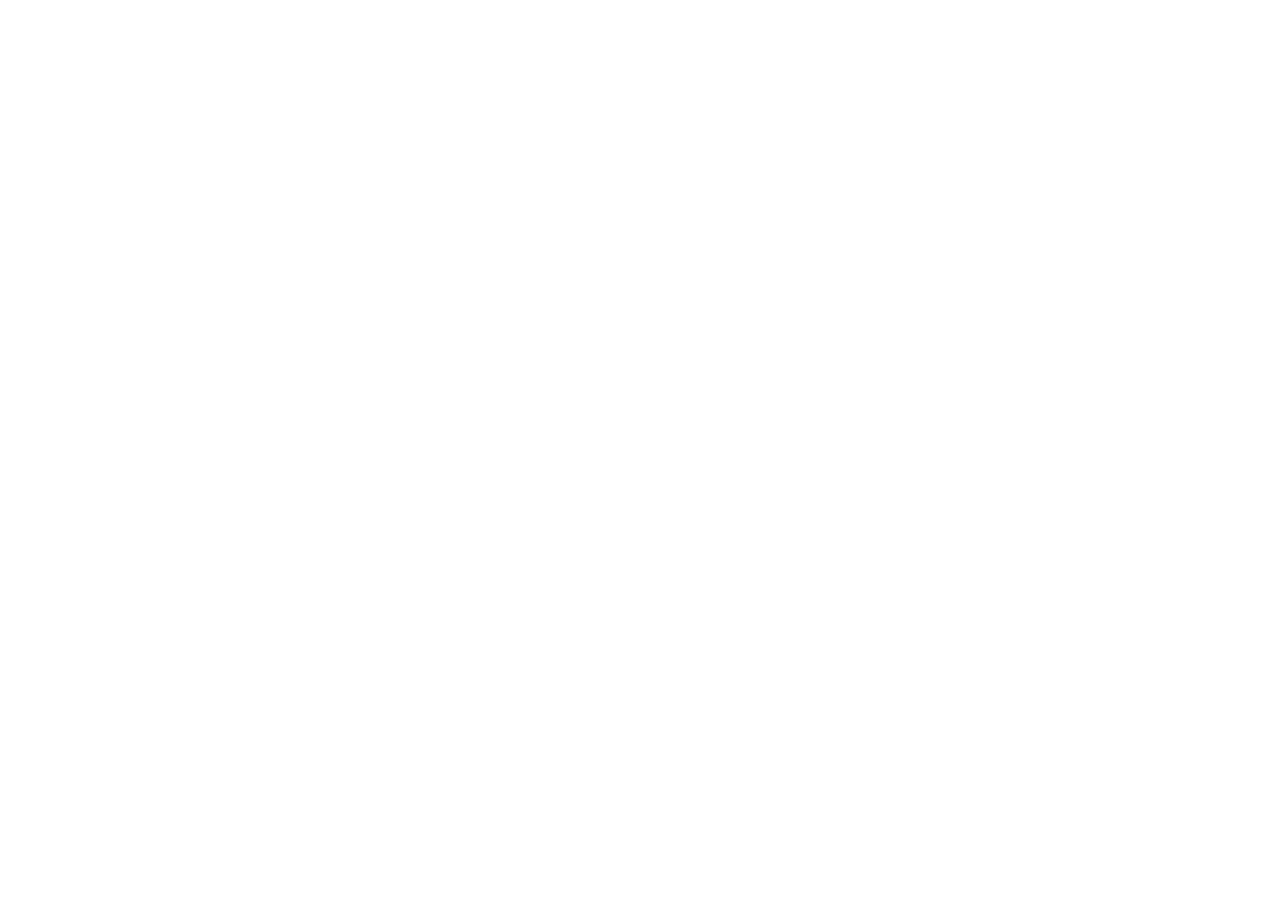
==== commit da515ec2: "update index.html" ====
--- a/index.html
+++ b/index.html
@@ -87,6 +87,9 @@
 <meta name="twitter:title" content="Hexo">
 
 
+<script type="text/javascript">
+    window.location.href="http://leanote.com/blog/59f2d60bab6441174c001387"
+</script>
 
 <script type="text/javascript" id="hexo.configurations">
   var NexT = window.NexT || {};
